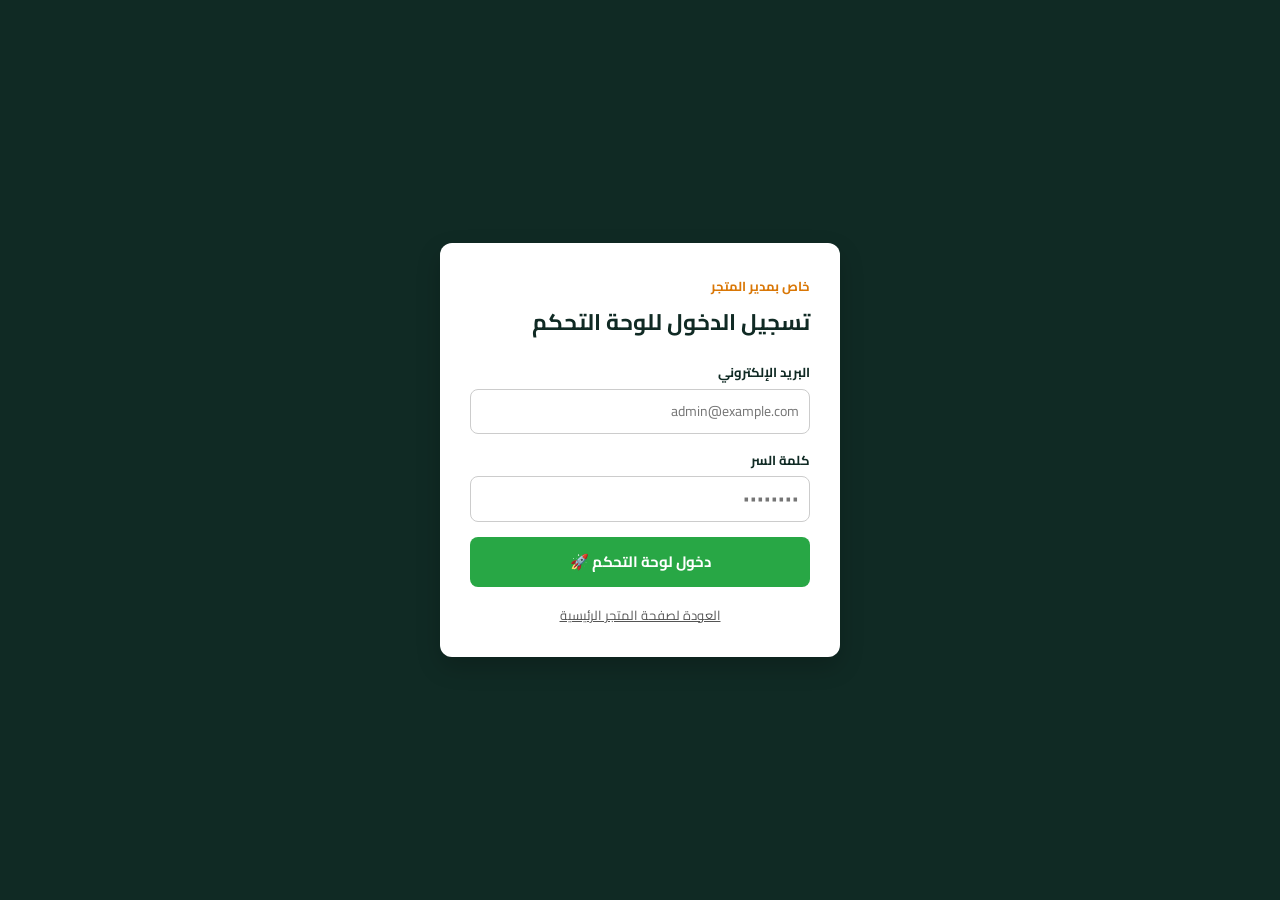
==== admin.html @ f2973c50 "Add files via upload" ====
<!DOCTYPE html>
<html lang="ar" dir="rtl">

<head>
  <meta charset="UTF-8">
  <meta name="viewport" content="width=device-width, initial-scale=1.0">
  <title>لوحة التحكم - Mohamed Sport Store</title>
  <link rel="stylesheet" href="css/style.css">
  <style>
    body {
      background: #f4f6f8;
      padding: 20px;
      font-family: 'Cairo', Tahoma, sans-serif;
    }

    .admin-container {
      max-width: 1100px;
      margin: auto;
    }

    .header-bar {
      display: flex;
      justify-content: space-between;
      align-items: center;
      background: #102a24;
      color: white;
      padding: 15px 25px;
      border-radius: 12px;
      margin-bottom: 25px;
    }

    .header-bar h2 {
      margin: 0;
      font-size: 20px;
    }

    .logout-btn {
      background: #b8423a;
      color: white;
      border: none;
      padding: 8px 16px;
      border-radius: 8px;
      cursor: pointer;
      font-weight: bold;
    }

    /* التبويبات */
    .admin-tabs {
      display: flex;
      gap: 10px;
      margin-bottom: 20px;
      border-bottom: 2px solid #ddd;
      padding-bottom: 10px;
    }

    .tab-btn {
      background: #e2e8f0;
      border: none;
      padding: 10px 20px;
      border-radius: 8px;
      cursor: pointer;
      font-weight: bold;
      font-size: 14px;
      transition: 0.3s;
    }

    .tab-btn.active {
      background: #d97706;
      color: white;
    }

    .grid-layout {
      display: grid;
      grid-template-columns: 1fr 1.5fr;
      gap: 20px;
    }

    .card {
      background: white;
      padding: 20px;
      border-radius: 12px;
      box-shadow: 0 4px 12px rgba(0, 0, 0, 0.05);
      margin-bottom: 20px;
    }

    .card h3 {
      margin-top: 0;
      color: #102a24;
      font-size: 18px;
      border-bottom: 2px solid #eee;
      padding-bottom: 10px;
    }

    .form-group {
      margin-bottom: 15px;
    }

    .form-group label {
      display: block;
      margin-bottom: 5px;
      font-weight: bold;
      font-size: 13px;
    }

    .form-group input,
    .form-group select,
    .form-group textarea {
      width: 100%;
      padding: 10px;
      border: 1px solid #ccc;
      border-radius: 8px;
      font-size: 14px;
      box-sizing: border-box;
    }

    .btn-submit {
      width: 100%;
      padding: 12px;
      background: #28a745;
      color: white;
      border: none;
      border-radius: 8px;
      font-weight: bold;
      cursor: pointer;
      font-size: 15px;
    }

    .btn-submit:hover {
      background: #218838;
    }

    .product-list-item {
      display: flex;
      align-items: center;
      justify-content: space-between;
      padding: 12px;
      border: 1px solid #eee;
      border-radius: 8px;
      margin-bottom: 10px;
    }

    .product-list-item img {
      width: 50px;
      height: 50px;
      object-fit: cover;
      border-radius: 6px;
    }

    .product-info-text {
      flex: 1;
      margin-right: 15px;
    }

    .product-info-text b {
      display: block;
      font-size: 14px;
    }

    .product-info-text small {
      color: #28a745;
      font-weight: bold;
    }

    .action-btns {
      display: flex;
      gap: 5px;
    }

    .btn-edit {
      background: #ffc107;
      color: #333;
      border: none;
      padding: 6px 12px;
      border-radius: 6px;
      cursor: pointer;
      font-size: 12px;
      font-weight: bold;
    }

    .btn-delete {
      background: #dc3545;
      color: white;
      border: none;
      padding: 6px 12px;
      border-radius: 6px;
      cursor: pointer;
      font-size: 12px;
      font-weight: bold;
    }

    .table-container {
      width: 100%;
      overflow-x: auto;
    }

    table {
      width: 100%;
      border-collapse: collapse;
      text-align: right;
      margin-top: 10px;
    }

    table th,
    table td {
      padding: 12px;
      border-bottom: 1px solid #eee;
      font-size: 14px;
    }

    table th {
      background: #f8fafc;
      font-weight: bold;
      color: #102a24;
    }

    .hidden-tab {
      display: none !important;
    }

    #status {
      margin-top: 10px;
      font-weight: bold;
      text-align: center;
    }

    /* شاشة تسجيل الدخول */
    #authModalScreen {
      position: fixed;
      top: 0; left: 0; width: 100%; height: 100%;
      background: #102a24;
      display: flex;
      justify-content: center;
      align-items: center;
      z-index: 9999;
    }
    .auth-box {
      background: white;
      padding: 30px;
      border-radius: 12px;
      width: 100%;
      max-width: 400px;
      box-shadow: 0 10px 25px rgba(0,0,0,0.2);
      text-align: right;
    }
  </style>
</head>

<body>

  <!-- شاشة تسجيل الدخول -->
  <div id="authModalScreen">
    <div class="auth-box">
      <span style="color: #d97706; font-weight: bold; font-size: 13px;">خاص بمدير المتجر</span>
      <h2 style="margin-top: 5px; color: #102a24;">تسجيل الدخول للوحة التحكم</h2>
      <form id="directLoginForm" style="margin-top: 20px;">
        <div class="form-group">
          <label>البريد الإلكتروني</label>
          <input type="email" id="adminEmail" required placeholder="admin@example.com">
        </div>
        <div class="form-group">
          <label>كلمة السر</label>
          <input type="password" id="adminPassword" required placeholder="••••••••">
        </div>
        <p id="loginErrorMsg" style="color: red; font-size: 12px; margin-bottom: 10px; text-align: center;"></p>
        <button type="submit" class="btn-submit" id="loginSubmitBtn">دخول لوحة التحكم 🚀</button>
      </form>
      <div style="text-align: center; margin-top: 15px;">
        <a href="index.html" style="color: #555; font-size: 13px; text-decoration: underline;">العودة لصفحة المتجر الرئيسية</a>
      </div>
    </div>
  </div>

  <!-- لوحة التحكم الفعلية (مخفية لحين الدخول) -->
  <div class="admin-container" id="adminContent" style="display: none;">
    <div class="header-bar">
      <h2>🏆 لوحة إدارة المتجر - محمد سبورت</h2>
      <button class="logout-btn" id="logoutBtn" type="button">تسجيل الخروج 🚪</button>
    </div>

    <!-- أزرار التنقل بين الأقسام -->
    <div class="admin-tabs">
      <button class="tab-btn active" id="btn-products" type="button">إدارة المنتجات</button>
      <button class="tab-btn" id="btn-inventory" type="button">إدارة المخازن 📦</button>
      <button class="tab-btn" id="btn-reports" type="button">تقارير المبيعات اليومية 📊</button>
    </div>

    <!-- 1️⃣ قسم إدارة المنتجات -->
    <div id="section-products" class="admin-section">
      <div class="grid-layout">
        <div class="card">
          <h3 id="formTitle">إضافة منتج جديد</h3>
          <form id="productAdminForm">
            <input type="hidden" id="editProductId">
            <div class="form-group">
              <label>اسم المنتج *</label>
              <input type="text" id="pTitle" required placeholder="مثال: كأس البطولة الذهبي">
            </div>
            <div class="form-group">
              <label>القسم *</label>
              <select id="pCategory">
                <option value="كؤوس">كؤوس</option>
                <option value="ميداليات">ميداليات</option>
                <option value="دروع">دروع</option>
                <option value="إكسسوارات">إكسسوارات</option>
              </select>
            </div>
            <div class="form-group">
              <label>السعر (جنيه) *</label>
              <input type="number" id="pPrice" required placeholder="500">
            </div>
            <div class="form-group">
              <label>الكمية في المخزن *</label>
              <input type="number" id="pStock" value="10" min="0" required placeholder="10">
            </div>
            <div class="form-group">
              <label>الوصف</label>
              <textarea id="pDesc" rows="3" placeholder="وصف وتفاصيل المنتج..."></textarea>
            </div>
            <div class="form-group">
              <label>صورة المنتج</label>
              <input type="file" id="pImage" accept="image/*">
              <small style="color: #666;">(اتركه فارغاً عند التعديل إذا لم ترد تغيير الصورة)</small>
            </div>
            <button type="submit" class="btn-submit" id="saveBtn">نشر المنتج</button>
            <button type="button" class="btn-submit" id="cancelEditBtn"
              style="background:#6c757d; margin-top:8px; display:none;">إلغاء التعديل</button>
          </form>
          <p id="status"></p>
        </div>

        <div class="card">
          <h3>المنتجات المتاحة في المتجر (<span id="pCount">0</span>)</h3>
          <div id="adminProductList">
            <p>جاري تحميل المنتجات...</p>
          </div>
        </div>
      </div>
    </div>

    <!-- 2️⃣ قسم إدارة المخازن -->
    <div id="section-inventory" class="admin-section hidden-tab">
      <div class="card">
        <h3>متابعة المخزون والكميات المتاحة</h3>
        <div class="table-container">
          <table>
            <thead>
              <tr>
                <th>اسم المنتج</th>
                <th>القسم</th>
                <th>السعر</th>
                <th>الكمية الحالية</th>
                <th>إجراء سريع</th>
              </tr>
            </thead>
            <tbody id="inventoryTableBody">
              <tr>
                <td colspan="5" style="text-align: center;">جاري تحميل المخزون...</td>
              </tr>
            </tbody>
          </table>
        </div>
      </div>
    </div>

    <!-- 3️⃣ قسم تقارير المبيعات اليومية -->
    <div id="section-reports" class="admin-section hidden-tab">
      <div class="grid-layout" style="grid-template-columns: 1fr 1fr; margin-bottom: 20px;">
        <div class="card" style="border-right: 5px solid #28a745;">
          <p style="color: #666; margin:0;">مبيعات اليوم الإجمالية</p>
          <h2 id="todayTotalSales" style="color: #28a745; margin: 5px 0 0 0;">0 ج.م</h2>
        </div>
        <div class="card" style="border-right: 5px solid #3b82f6;">
          <p style="color: #666; margin:0;">عدد طلبات اليوم</p>
          <h2 id="todayOrdersCount" style="color: #3b82f6; margin: 5px 0 0 0;">0 طلبات</h2>
        </div>
      </div>

      <div class="card">
        <h3>سجل طلبات وفواتير العملاء</h3>
        <div class="table-container">
          <table>
            <thead>
              <tr>
                <th>رقم/اسم العميل</th>
                <th>تفاصيل الطلب</th>
                <th>الإجمالي</th>
                <th>التاريخ والوقت</th>
                <th>الفاتورة</th>
              </tr>
            </thead>
            <tbody id="ordersTableBody">
              <tr>
                <td colspan="5" style="text-align: center;">جاري جلب الطلبات...</td>
              </tr>
            </tbody>
          </table>
        </div>
      </div>
    </div>

  </div>

  <script type="module">
    import { initializeApp } from "https://www.gstatic.com/firebasejs/10.8.0/firebase-app.js";
    import { getAuth, onAuthStateChanged, signInWithEmailAndPassword, signOut } from "https://www.gstatic.com/firebasejs/10.8.0/firebase-auth.js";
    import { getFirestore, collection, addDoc, doc, updateDoc, deleteDoc, onSnapshot } from "https://www.gstatic.com/firebasejs/10.8.0/firebase-firestore.js";

    const firebaseConfig = {
      apiKey: "AIzaSyDgxDfzysrUhM_uXpM6u98bRAuEUGhNmn0",
      authDomain: "mohamed-sport-store1.firebaseapp.com",
      projectId: "mohamed-sport-store1",
      storageBucket: "mohamed-sport-store1.firebasestorage.app",
      messagingSenderId: "488043726196",
      appId: "1:488043726196:web:3ff24ef18c1ae78c4d5821"
    };

    const app = initializeApp(firebaseConfig);
    const auth = getAuth(app);
    const db = getFirestore(app);
    const IMGBB_KEY = "77f9f7472599c4979f127ea2ef4a1c02";

    // دالة إظهار لوحة التحكم بعد نجاح الدخول
    function grantAccess() {
      document.getElementById('authModalScreen').style.display = 'none';
      document.getElementById('adminContent').style.display = 'block';
      loadProducts();
    }

    // التحقق التلقائي للجلسة المحفوظة مسبقاً
    onAuthStateChanged(auth, (user) => {
      if (user) {
        grantAccess();
      }
    });

    // معالجة تسجيل الدخول بشكل مباشر وفوري عند الضغط على زر الدخول
    document.getElementById('directLoginForm').addEventListener('submit', async (e) => {
      e.preventDefault();
      const email = document.getElementById('adminEmail').value.trim();
      const pass = document.getElementById('adminPassword').value;
      const errorMsg = document.getElementById('loginErrorMsg');
      const submitBtn = document.getElementById('loginSubmitBtn');

      errorMsg.textContent = "جاري التحقق والدخول...";
      errorMsg.style.color = "blue";
      submitBtn.disabled = true;

      try {
        await signInWithEmailAndPassword(auth, email, pass);
        // فتح لوحة التحكم فوراً بدون انتظار
        grantAccess();
      } catch (err) {
        console.error(err);
        errorMsg.textContent = "❌ البريد الإلكتروني أو كلمة السر غير صحيحة!";
        errorMsg.style.color = "red";
        submitBtn.disabled = false;
      }
    });

    document.getElementById('logoutBtn').addEventListener('click', async () => {
      try {
        await signOut(auth);
        location.reload();
      } catch (error) {
        console.error("خطأ أثناء تسجيل الخروج:", error);
      }
    });

    // 🔀 تفعيل التبويبات بسلاسة
    const btnProducts = document.getElementById('btn-products');
    const btnInventory = document.getElementById('btn-inventory');
    const btnReports = document.getElementById('btn-reports');

    const secProducts = document.getElementById('section-products');
    const secInventory = document.getElementById('section-inventory');
    const secReports = document.getElementById('section-reports');

    btnProducts.addEventListener('click', () => {
      btnProducts.classList.add('active');
      btnInventory.classList.remove('active');
      btnReports.classList.remove('active');

      secProducts.classList.remove('hidden-tab');
      secInventory.classList.add('hidden-tab');
      secReports.classList.add('hidden-tab');
    });

    btnInventory.addEventListener('click', () => {
      btnInventory.classList.add('active');
      btnProducts.classList.remove('active');
      btnReports.classList.remove('active');

      secInventory.classList.remove('hidden-tab');
      secProducts.classList.add('hidden-tab');
      secReports.classList.add('hidden-tab');
      loadInventory();
    });

    btnReports.addEventListener('click', () => {
      btnReports.classList.add('active');
      btnProducts.classList.remove('active');
      btnInventory.classList.remove('active');

      secReports.classList.remove('hidden-tab');
      secProducts.classList.add('hidden-tab');
      secInventory.classList.add('hidden-tab');
      loadReports();
    });

    // 1️⃣ جلب المنتجات وإدارتها
    function loadProducts() {
      const pList = document.getElementById('adminProductList');
      onSnapshot(collection(db, "products"), (snapshot) => {
        document.getElementById('pCount').innerText = snapshot.size;
        if (snapshot.empty) {
          pList.innerHTML = "<p>لا توجد منتجات مضافة حتى الآن.</p>";
          return;
        }
        pList.innerHTML = "";
        snapshot.forEach((docSnap) => {
          const item = docSnap.data();
          const id = docSnap.id;
          pList.innerHTML += `
            <div class="product-list-item">
              <img src="${item.image || 'assets/logo.svg'}">
              <div class="product-info-text">
                <b>${item.name || item.title}</b>
                <small>${item.price} جنيه — المخزون: ${item.stock ?? 10}</small>
              </div>
              <div class="action-btns">
                <button class="btn-edit" type="button" onclick="startEdit('${id}', '${item.name || item.title}', '${item.price}', '${item.category}', \`${item.description || ''}\`, '${item.stock ?? 10}')">تعديل ✏️</button>
                <button class="btn-delete" type="button" onclick="deleteProduct('${id}')">حذف 🗑️</button>
              </div>
            </div>
          `;
        });
      });
    }

    // إضافة وتعديل منتج
    const form = document.getElementById('productAdminForm');
    form.addEventListener('submit', async (e) => {
      e.preventDefault();
      const status = document.getElementById('status');
      const editId = document.getElementById('editProductId').value;
      const name = document.getElementById('pTitle').value;
      const price = Number(document.getElementById('pPrice').value);
      const stock = Number(document.getElementById('pStock').value);
      const category = document.getElementById('pCategory').value;
      const description = document.getElementById('pDesc').value;
      const imageFile = document.getElementById('pImage').files[0];

      status.innerText = "جاري تنفيذ الطلب...";
      status.style.color = "blue";

      try {
        let imageUrl = "";
        if (imageFile) {
          const formData = new FormData();
          formData.append("image", imageFile);
          const res = await fetch(`https://api.imgbb.com/1/upload?key=${IMGBB_KEY}`, { method: "POST", body: formData });
          const resData = await res.json();
          if (resData.success) imageUrl = resData.data.url;
        }

        if (editId) {
          const updateData = { name, price, stock, category, description };
          if (imageUrl) updateData.image = imageUrl;
          await updateDoc(doc(db, "products", editId), updateData);
          status.innerText = "✅ تم تعديل المنتج بنجاح!";
        } else {
          if (!imageUrl) imageUrl = "assets/logo.svg";
          await addDoc(collection(db, "products"), {
            name, price, stock, category, description, image: imageUrl, createdAt: new Date()
          });
          status.innerText = "✅ تمت إضافة المنتج بنجاح!";
        }

        status.style.color = "green";
        resetAdminForm();
      } catch (err) {
        console.error(err);
        status.innerText = "❌ حدث خطأ: " + err.message;
        status.style.color = "red";
      }
    });

    window.startEdit = (id, name, price, category, desc, stock) => {
      document.getElementById('formTitle').innerText = "تعديل المنتج";
      document.getElementById('editProductId').value = id;
      document.getElementById('pTitle').value = name;
      document.getElementById('pPrice').value = price;
      document.getElementById('pStock').value = stock;
      document.getElementById('pCategory').value = category;
      document.getElementById('pDesc').value = desc;
      document.getElementById('saveBtn').innerText = "حفظ التعديلات";
      document.getElementById('cancelEditBtn').style.display = "block";
      window.scrollTo({ top: 0, behavior: 'smooth' });
    };

    window.deleteProduct = async (id) => {
      if (confirm("هل أنت متأكد من حذف هذا المنتج؟")) {
        await deleteDoc(doc(db, "products", id));
        alert("تم حذف المنتج بنجاح!");
      }
    };

    document.getElementById('cancelEditBtn').addEventListener('click', resetAdminForm);

    function resetAdminForm() {
      form.reset();
      document.getElementById('editProductId').value = "";
      document.getElementById('formTitle').innerText = "إضافة منتج جديد";
      document.getElementById('saveBtn').innerText = "نشر المنتج";
      document.getElementById('cancelEditBtn').style.display = "none";
    }

    // 2️⃣ إدارة المخازن
    function loadInventory() {
      const invBody = document.getElementById('inventoryTableBody');
      onSnapshot(collection(db, "products"), (snapshot) => {
        if (snapshot.empty) {
          invBody.innerHTML = "<tr><td colspan='5' style='text-align: center;'>لا توجد منتجات.</td></tr>";
          return;
        }
        invBody.innerHTML = "";
        snapshot.forEach((docSnap) => {
          const item = docSnap.data();
          const id = docSnap.id;
          invBody.innerHTML += `
            <tr>
              <td><b>${item.name || item.title}</b></td>
              <td>${item.category || 'عام'}</td>
              <td>${item.price} ج.م</td>
              <td><input type="number" id="stock-input-${id}" value="${item.stock ?? 10}" style="width: 70px; padding: 5px; text-align: center; border: 1px solid #ccc; border-radius: 4px;"></td>
              <td><button type="button" onclick="updateStock('${id}')" style="background: #d97706; color: white; border: none; padding: 6px 12px; border-radius: 4px; cursor: pointer; font-weight: bold;">تحديث</button></td>
            </tr>
          `;
        });
      });
    }

    window.updateStock = async function (id) {
      const newStock = Number(document.getElementById(`stock-input-${id}`).value);
      try {
        await updateDoc(doc(db, "products", id), { stock: newStock });
        alert("✅ تم تحديث المخزون بنجاح!");
      } catch (err) {
        alert("❌ حدث خطأ: " + err.message);
      }
    };

    // 3️⃣ تقارير المبيعات اليومية
    function loadReports() {
      const ordersBody = document.getElementById('ordersTableBody');
      const todayTotalElem = document.getElementById('todayTotalSales');
      const todayCountElem = document.getElementById('todayOrdersCount');

      onSnapshot(collection(db, "orders"), (snapshot) => {
        if (snapshot.empty) {
          ordersBody.innerHTML = "<tr><td colspan='5' style='text-align: center;'>لا توجد طلبات مسجلة حتى الآن.</td></tr>";
          todayTotalElem.innerText = "0 ج.م";
          todayCountElem.innerText = "0 طلبات";
          return;
        }

        let totalSales = 0;
        let todayCount = 0;
        let rowsHtml = "";
        const todayStr = new Date().toDateString();

        snapshot.forEach((docSnap) => {
          const order = docSnap.data();
          const orderDate = order.createdAt?.toDate ? order.createdAt.toDate() : new Date();

          if (orderDate.toDateString() === todayStr) {
            totalSales += Number(order.total || 0);
            todayCount++;
          }

          rowsHtml += `
            <tr>
              <td><b>${order.customerName || order.customer?.name || 'عميل'}</b><br><small>${order.phone || order.customer?.phone || ''}</small></td>
              <td>${order.itemsSummary || 'كؤوس وميداليات رياضية'}</td>
              <td style="color: #28a745; font-weight: bold;">${order.total || 0} ج.م</td>
              <td>${orderDate.toLocaleDateString('ar-EG')} - ${orderDate.toLocaleTimeString('ar-EG')}</td>
              <td><button type="button" onclick='printInvoice(${JSON.stringify(order)})' style="background: #3b82f6; color: white; border: none; padding: 6px 12px; border-radius: 4px; cursor: pointer; font-weight: bold;">🖨️ طباعة</button></td>
            </tr>
          `;
        });

        ordersBody.innerHTML = rowsHtml;
        todayTotalElem.innerText = totalSales + " ج.م";
        todayCountElem.innerText = todayCount + " طلبات";
      });
    }

    window.printInvoice = function (order) {
      const pWin = window.open('', '_blank');
      pWin.document.write(`
        <html lang="ar" dir="rtl">
        <head>
          <meta charset="UTF-8">
          <title>فاتورة مبيعات - محمد سبورت</title>
          <style>
            body { font-family: 'Cairo', Tahoma, sans-serif; padding: 20px; color: #333; }
            .invoice-box { max-width: 700px; margin: auto; padding: 25px; border: 1px solid #eee; box-shadow: 0 0 10px rgba(0,0,0,0.1); border-radius: 8px; }
            .header { text-align: center; border-bottom: 2px solid #d97706; padding-bottom: 15px; margin-bottom: 20px; }
            .header h1 { margin: 0; color: #d97706; font-size: 22px; }
            table { width: 100%; border-collapse: collapse; margin: 20px 0; }
            table th, table td { padding: 10px; border-bottom: 1px solid #ddd; text-align: right; }
            table th { background: #f8fafc; }
            .total { font-size: 18px; font-weight: bold; text-align: left; margin-top: 15px; }
            .footer { text-align: center; margin-top: 30px; font-size: 13px; color: #666; border-top: 1px dashed #ddd; padding-top: 10px; }
          </style>
        </head>
        <body>
          <div class="invoice-box">
            <div class="header">
              <h1>🏆 متجر محمد سبورت</h1>
              <p>للكؤوس والميداليات والدروع الرياضية</p>
              <small>هاتف / واتساب: 01100181646</small>
            </div>
            <div>
              <p><strong>اسم العميل:</strong> ${order.customerName || order.customer?.name || 'عميل كريم'}</p>
              <p><strong>رقم الهاتف:</strong> ${order.phone || order.customer?.phone || 'غير متوفر'}</p>
              <p><strong>العنوان:</strong> ${order.address || order.customer?.address || 'استلام من المتجر'}</p>
              <p><strong>التاريخ:</strong> ${new Date().toLocaleString('ar-EG')}</p>
            </div>
            <table>
              <thead>
                <tr>
                  <th>المنتج / الصنف</th>
                  <th>الكمية</th>
                  <th>الإجمالي</th>
                </tr>
              </thead>
              <tbody>
                <tr>
                  <td>${order.itemsSummary || 'تشكيلة منتجات رياضية'}</td>
                  <td>1</td>
                  <td>${order.total || 0} ج.م</td>
                </tr>
              </tbody>
            </table>
            <div class="total">الإجمالي النهائي: ${order.total || 0} ج.م</div>
            <div class="footer">
              <p>شكراً لتعاملكم مع محمد سبورت! نتمنى لكم دوام البطولات 🥇</p>
            </div>
          </div>
          <script>window.onload = function() { window.print(); }</script>
        </body>
        </html>
      `);
      pWin.document.close();
    };
  </script>
</body>

</html>
---- css/style.css ----
@import url('https://fonts.googleapis.com/css2?family=Cairo:wght@400;500;600;700;800;900&display=swap');
:root{--ink:#102a24;--ink-2:#1b3a32;--green:#1f5647;--green-2:#2d725e;--gold:#e6b95b;--gold-2:#f6d989;--paper:#fbfaf7;--white:#fff;--muted:#78817b;--line:#e6e9e3;--soft:#f3f5ef;--danger:#b8423a;--shadow:0 16px 44px rgba(22,45,36,.08);--radius:22px;--font:'Cairo',Tahoma,Arial,sans-serif}*{box-sizing:border-box}html{scroll-behavior:smooth;scroll-padding-top:94px}body{margin:0;background:var(--paper);color:var(--ink);font-family:var(--font);font-size:15px;line-height:1.7}body.drawer-open,body.modal-open{overflow:hidden}button,input,textarea,select{font:inherit}button,a{-webkit-tap-highlight-color:transparent}button{cursor:pointer}a{color:inherit;text-decoration:none}img{max-width:100%}[hidden]{display:none!important}.container{width:min(1180px,calc(100% - 44px));margin-inline:auto}.announcement-bar{background:#0a201b;color:#f6e4b5;text-align:center;padding:7px 16px;font-size:12px;letter-spacing:.1px}.site-header{position:sticky;top:0;z-index:30;background:rgba(251,250,247,.94);backdrop-filter:blur(16px);border-bottom:1px solid rgba(20,47,37,.07)}.header-inner{display:flex;align-items:center;gap:30px;min-height:83px}.brand{display:inline-flex;align-items:center;gap:11px;flex-shrink:0}.brand-logo{width:48px;height:48px;display:block}.brand span{display:flex;flex-direction:column;line-height:1.3}.brand strong{font-weight:900;font-size:20px;letter-spacing:-.6px}.brand small{color:var(--muted);font-size:10px;margin-top:4px}.main-nav{display:flex;align-items:center;gap:24px;flex:1;justify-content:center}.main-nav a{font-size:12px;font-weight:700;color:#53615a;transition:color .2s;white-space:nowrap}.main-nav a:hover,.main-nav a:focus{color:var(--green-2)}.header-actions{display:flex;align-items:center;gap:10px}.search-box{width:225px;display:flex;align-items:center;gap:8px;padding:9px 12px;border:1px solid var(--line);border-radius:12px;background:#fff}.search-box span{font-size:23px;line-height:1;color:#849089;transform:rotate(-20deg)}.search-box input{width:100%;min-width:0;border:0;outline:0;background:transparent;font-size:11px;color:var(--ink)}.search-box input::placeholder{color:#a2aaa4}.cart-button{position:relative;display:flex;align-items:center;gap:7px;border:1px solid #dfe5dc;background:#fff;border-radius:12px;padding:10px 12px;font-size:12px;font-weight:800;color:var(--ink)}.cart-button>span:first-child{font-size:17px}.cart-button b{display:inline-grid;place-items:center;min-width:20px;height:20px;padding:0 4px;border-radius:30px;background:var(--gold);font-size:10px}.icon-button{display:none;background:transparent;border:0;font-size:24px;color:var(--ink)}
.hero{position:relative;overflow:hidden;background:linear-gradient(116deg,#102a24 0%,#153b30 53%,#214a3c 100%);color:#fff;isolation:isolate}.hero-pattern{position:absolute;inset:0;z-index:-1;opacity:.17;background-image:radial-gradient(circle at 1px 1px,rgba(255,255,255,.28) 1px,transparent 0);background-size:24px 24px;mask-image:linear-gradient(90deg,transparent 0%,#000 80%)}.hero:after{content:"";position:absolute;inset:auto -10% -80% 32%;height:100%;border:1px solid rgba(236,196,106,.16);border-radius:50%;transform:rotate(-22deg);z-index:-1}.hero-inner{display:grid;grid-template-columns:1fr .95fr;align-items:center;min-height:510px;padding-block:53px 62px;gap:40px}.hero-copy{max-width:550px;position:relative;z-index:2}.eyebrow{display:inline-flex;align-items:center;gap:9px;padding:6px 12px;border:1px solid rgba(242,210,135,.26);border-radius:40px;color:#f5d995;font-size:11px;font-weight:700}.eyebrow-dot{width:7px;height:7px;background:var(--gold);border-radius:50%;box-shadow:0 0 0 5px rgba(230,185,91,.12)}.hero h1{font-size:clamp(43px,5vw,66px);line-height:1.23;letter-spacing:-2.3px;margin:20px 0 14px;font-weight:900}.hero h1 span{color:var(--gold-2)}.hero-copy>p{max-width:480px;color:#d2ded6;font-size:14px;line-height:2.1;margin:0}.hero-actions{display:flex;align-items:center;gap:12px;margin-top:27px}.btn{display:inline-flex;align-items:center;justify-content:center;gap:12px;padding:12px 21px;border-radius:12px;border:1px solid transparent;font-weight:800;font-size:12px;line-height:1.5;transition:transform .2s,box-shadow .2s,background .2s}.btn:hover{transform:translateY(-2px)}.btn-primary{background:linear-gradient(135deg,#f3d17d,#d8a849);color:#172d23;box-shadow:0 9px 24px rgba(213,169,75,.17)}.btn-primary:hover{box-shadow:0 12px 29px rgba(213,169,75,.28)}.btn-ghost{border-color:rgba(255,255,255,.28);color:#fff;background:rgba(255,255,255,.04)}.btn-outline{border-color:#d7dfd6;background:#fff;color:var(--ink)}.btn-light{background:#fff;color:var(--ink);padding-inline:24px}.btn-danger{background:#fff1ef;color:var(--danger);border-color:#f3d2cf}.btn-small{padding:8px 13px;font-size:11px;border-radius:9px}.btn-block{width:100%}.hero-trust{display:flex;align-items:center;gap:12px;margin-top:32px}.trust-avatars{display:flex;direction:ltr;padding-left:5px}.trust-avatars span{width:37px;height:37px;border-radius:50%;display:grid;place-items:center;background:#27483a;border:2px solid #173a2d;margin-left:-7px;font-size:18px}.hero-trust>div:last-child{display:flex;flex-direction:column;line-height:1.5}.hero-trust strong{font-size:11px}.hero-trust small{color:#b7c7bd;font-size:10px;margin-top:4px}.hero-art{min-height:390px;position:relative;display:grid;place-items:center;isolation:isolate}.hero-glow{position:absolute;width:min(78%,360px);aspect-ratio:1;border-radius:50%;background:radial-gradient(circle,rgba(236,189,82,.26) 0%,rgba(236,189,82,.08) 40%,transparent 72%);z-index:-1}.hero-orbit{position:absolute;border:1px solid rgba(230,185,91,.32);border-radius:50%;transform:rotate(-25deg)}.orbit-one{width:340px;height:430px}.orbit-two{width:420px;height:280px;transform:rotate(33deg);border-color:rgba(255,255,255,.13)}.hero-cup{position:absolute;filter:drop-shadow(0 22px 18px rgba(0,0,0,.24));display:grid;place-items:center;text-shadow:0 12px 15px rgba(0,0,0,.18)}.cup-front{font-size:clamp(140px,18vw,220px);z-index:2;transform:translate(-11px,-5px) rotate(-5deg);background:linear-gradient(#fff3bd,#e6b34c);-webkit-background-clip:text;background-clip:text;color:transparent}.cup-back{font-size:145px;z-index:1;transform:translate(110px,47px) rotate(10deg);opacity:.6;filter:grayscale(.35) drop-shadow(0 18px 18px rgba(0,0,0,.22))}.hero-medal{position:absolute;display:grid;place-items:center;border:1px solid rgba(255,255,255,.23);border-radius:50%;background:rgba(255,255,255,.1);backdrop-filter:blur(8px);box-shadow:0 15px 30px rgba(0,0,0,.1)}.medal-one{width:68px;height:68px;font-size:33px;left:8%;top:18%}.medal-two{width:52px;height:52px;font-size:25px;right:12%;bottom:21%}.floating-tag{position:absolute;right:0;bottom:49px;display:flex;align-items:center;gap:10px;padding:10px 16px;border:1px solid rgba(245,218,155,.25);background:rgba(14,38,30,.75);border-radius:15px;backdrop-filter:blur(10px);box-shadow:0 13px 30px rgba(0,0,0,.14)}.floating-tag>span{font-size:22px;color:var(--gold)}.floating-tag div{display:flex;flex-direction:column;line-height:1.45}.floating-tag b{font-size:11px}.floating-tag small{font-size:9px;color:#c2d1c8;margin-top:3px}.hero-art-caption{position:absolute;bottom:0;letter-spacing:3px;font-size:9px;color:rgba(255,255,255,.47);direction:ltr}.hero-art-caption span{color:var(--gold);padding-inline:6px}.hero-bottom-line{height:4px;background:linear-gradient(90deg,transparent,var(--gold),#fff0ba,var(--gold),transparent);opacity:.7}
.benefit-strip{background:#fff;border-bottom:1px solid #edf0eb}.benefit-grid{display:grid;grid-template-columns:repeat(4,1fr);padding-block:21px;gap:18px}.benefit{display:flex;align-items:center;gap:12px;padding-inline:14px;border-left:1px solid #edf0eb}.benefit:last-child{border-left:0}.benefit-icon{display:grid;place-items:center;flex-shrink:0;width:43px;height:43px;border-radius:13px;background:#f6f2e6;font-size:21px}.benefit div{display:flex;flex-direction:column;min-width:0}.benefit b{font-size:11px;font-weight:800}.benefit small{font-size:9px;color:var(--muted);margin-top:4px}.section{padding-block:85px}.section-heading{display:flex;justify-content:space-between;align-items:end;gap:24px;margin-bottom:30px}.section-kicker{display:block;text-transform:none;color:#a77a29;font-weight:800;font-size:10px;letter-spacing:.2px;margin-bottom:6px}.section-heading h2,.newsletter-inner h2{margin:0;font-size:clamp(26px,3vw,36px);letter-spacing:-1px;line-height:1.45;font-weight:900}.section-heading h2 span,.newsletter-inner h2 span{color:var(--green-2)}.section-heading>p{max-width:380px;margin:0;color:var(--muted);font-size:12px;line-height:2}.category-grid{display:grid;grid-template-columns:repeat(4,1fr);gap:16px}.category-card{position:relative;overflow:hidden;display:flex;flex-direction:column;justify-content:space-between;align-items:flex-start;text-align:right;min-height:186px;padding:18px;border:1px solid transparent;border-radius:19px;transition:transform .25s,box-shadow .25s}.category-card:hover{transform:translateY(-5px);box-shadow:var(--shadow)}.category-gold{background:linear-gradient(140deg,#f4e3b6,#f9f4e7);border-color:#eee0bc}.category-silver{background:linear-gradient(140deg,#e9edeb,#f8f9f7);border-color:#e4e9e4}.category-dark{background:linear-gradient(140deg,#203a31,#102a24);color:#fff}.category-green{background:linear-gradient(140deg,#d9e7d8,#edf3e9);border-color:#d5e2d3}.category-art{position:absolute;left:13px;top:1px;font-size:78px;opacity:.85;transform:rotate(-10deg);filter:drop-shadow(0 12px 10px rgba(0,0,0,.12));transition:transform .3s}.category-card:hover .category-art{transform:rotate(0) scale(1.08)}.category-text{position:relative;z-index:1;margin-top:auto;display:flex;flex-direction:column}.category-text b{font-size:15px;font-weight:900}.category-text small{font-size:10px;opacity:.67;margin-top:4px}.category-arrow{position:absolute;left:17px;bottom:17px;font-size:18px;opacity:.65}.products-section{background:#f2f4ef}.products-heading{margin-bottom:23px}.text-link{font-size:11px;font-weight:800;color:var(--green-2);white-space:nowrap}.text-link span{margin-right:7px}.product-toolbar{display:flex;align-items:center;justify-content:space-between;gap:18px;margin-bottom:23px}.filter-pills{display:flex;flex-wrap:wrap;gap:8px}.filter-pill{border:1px solid #dde4db;background:#fff;color:#68756d;border-radius:50px;padding:7px 15px;font-size:10px;font-weight:800;transition:all .2s}.filter-pill.active,.filter-pill:hover{background:var(--ink);border-color:var(--ink);color:#fff}.sort-control{display:flex;align-items:center;gap:8px;color:var(--muted);font-size:10px;white-space:nowrap}.sort-control select{border:1px solid #dfe5dc;border-radius:9px;background:#fff;padding:8px 11px;color:var(--ink);font-size:10px;outline:0}.product-grid{display:grid;grid-template-columns:repeat(3,minmax(0,1fr));gap:19px}.product-card{position:relative;overflow:hidden;background:#fff;border:1px solid #e8ece5;border-radius:18px;box-shadow:0 4px 18px rgba(25,47,37,.025);animation:rise-in .35s both;animation-delay:calc(var(--card-index)*35ms);transition:transform .23s,box-shadow .23s}.product-card:hover{transform:translateY(-4px);box-shadow:0 15px 30px rgba(23,53,41,.08)}@keyframes rise-in{from{opacity:0;transform:translateY(10px)}to{opacity:1;transform:translateY(0)}}.product-visual{position:relative;isolation:isolate;overflow:hidden;display:grid;place-items:center;height:225px;background:linear-gradient(145deg,#e9e8dc 0%,#f8f5e9 48%,#e1e6d9 100%)}.product-visual:before{content:"";position:absolute;z-index:-1;width:190px;height:190px;border:1px solid rgba(181,143,66,.22);border-radius:50%;box-shadow:0 0 0 17px rgba(181,143,66,.045),0 0 0 36px rgba(181,143,66,.035)}.product-visual:after{content:"";position:absolute;z-index:-1;inset:auto 0 0;height:60px;background:linear-gradient(0deg,rgba(32,56,43,.1),transparent)}.product-visual img{width:100%;height:100%;object-fit:cover}.product-visual.image-failed .product-emoji{display:grid}.product-emoji{font-size:108px;filter:drop-shadow(0 16px 9px rgba(41,48,27,.17));transform:rotate(-7deg);transition:transform .3s}.product-card:hover .product-emoji{transform:rotate(0) scale(1.06)}.visual-glow{position:absolute;width:130px;height:130px;border-radius:50%;background:rgba(236,195,100,.25);filter:blur(17px);z-index:-1}.visual-badge{position:absolute;right:13px;top:13px;padding:5px 10px;background:rgba(255,255,255,.85);border:1px solid rgba(255,255,255,.75);border-radius:50px;font-size:9px;font-weight:800;color:#806023;backdrop-filter:blur(6px)}.visual-mark{position:absolute;bottom:8px;left:13px;font-size:7px;letter-spacing:2px;color:rgba(30,59,44,.4);direction:ltr}.product-info{padding:15px 16px 17px}.product-meta{display:flex;justify-content:space-between;align-items:center;color:#78867e;font-size:9px}.product-rating{color:#b18a42}.product-info h3{font-size:15px;margin:8px 0 5px;font-weight:900;line-height:1.55}.product-description{min-height:42px;font-size:10px;line-height:1.9;color:var(--muted);margin:0 0 16px}.product-price-row{display:flex;align-items:center;justify-content:space-between;border-top:1px solid #eef0eb;padding-top:12px}.product-price-row>div{display:flex;align-items:baseline;gap:8px;flex-wrap:wrap}.product-price-row strong{font-size:16px;font-weight:900;color:var(--green)}.product-price-row del{font-size:10px;color:#a5ada6}.add-cart{width:38px;height:38px;display:grid;place-items:center;background:var(--ink);color:#fff;border:0;border-radius:12px;font-size:22px;transition:background .2s,transform .2s}.add-cart:hover{background:var(--green-2);transform:rotate(90deg)}.loading-state,.empty-state{grid-column:1/-1;text-align:center;padding:55px 15px;color:var(--muted)}.empty-state>span{font-size:38px}.empty-state h3{color:var(--ink);margin-bottom:0}.empty-state p{font-size:12px;margin-bottom:20px}.custom-banner{background:#dfe8d9;padding-block:34px}.custom-banner-inner{display:flex;align-items:center;gap:22px}.custom-icon{display:grid;place-items:center;flex-shrink:0;width:66px;height:66px;background:#fff;border-radius:19px;color:#a9802e;font-size:32px;box-shadow:0 7px 18px rgba(25,51,39,.06)}.custom-banner-inner>div:nth-child(2){flex:1}.custom-banner h2{margin:0;font-size:24px;font-weight:900;letter-spacing:-.5px}.custom-banner p{margin:5px 0 0;font-size:11px;color:#67766b}.why-section{background:#fff}.why-grid{display:grid;grid-template-columns:repeat(3,1fr);gap:18px}.why-card{position:relative;overflow:hidden;border:1px solid var(--line);border-radius:18px;padding:23px;background:#fff}.why-card>span{position:absolute;left:20px;top:12px;font-size:45px;font-weight:900;color:#f1f2ec;direction:ltr}.why-icon{position:relative;width:48px;height:48px;border-radius:14px;background:#f5f0df;display:grid;place-items:center;font-size:22px}.why-card h3{margin:14px 0 6px;font-size:16px}.why-card p{color:var(--muted);font-size:11px;line-height:2;margin:0}.newsletter-section{padding-block:47px;background:#f2f4ef}.newsletter-inner{display:flex;align-items:center;justify-content:space-between;gap:20px}.newsletter-inner h2{font-size:26px}.newsletter-inner p{color:var(--muted);font-size:11px;margin:6px 0 0}.site-footer{background:#0e251e;color:#fff;padding-top:52px}.footer-main{display:grid;grid-template-columns:1.5fr .8fr .9fr 1.2fr;gap:35px;padding-bottom:39px}.brand-footer strong{color:#fff}.brand-footer small{color:#aebeb4}.footer-brand-col>p{font-size:11px;line-height:2.1;color:#aebeb4;max-width:260px;margin:17px 0}.social-links{display:flex;gap:10px}.social-links a{font-size:10px;color:#f3d28a;border:1px solid rgba(243,210,138,.23);padding:6px 10px;border-radius:8px}.footer-col{display:flex;flex-direction:column;align-items:flex-start;gap:10px}.footer-col h3{margin:7px 0 8px;font-size:12px}.footer-col>a,.footer-col>span{font-size:10px;color:#b9c7be;transition:color .2s}.footer-col>a:hover{color:var(--gold-2)}.payment-logos{display:flex;flex-wrap:wrap;gap:7px}.payment-logos span{border:1px solid rgba(255,255,255,.12);padding:5px 8px;border-radius:7px;font-size:9px;color:#e3eae5}.payment-note{font-size:9px;color:#aab8af;line-height:1.9}.contact-lines{display:flex;flex-direction:column;gap:6px;font-size:10px;color:#aab8af;margin:0}.contact-lines b{font-weight:600;color:#fff}.footer-bottom{border-top:1px solid rgba(255,255,255,.1);padding-block:15px;display:flex;justify-content:space-between;gap:15px;color:#8da198;font-size:9px}.floating-whatsapp{position:fixed;z-index:20;left:23px;bottom:22px;width:48px;height:48px;border-radius:50%;display:grid;place-items:center;background:#2d9e66;color:white;box-shadow:0 8px 23px rgba(14,58,36,.22);font-size:25px;transition:transform .2s}.floating-whatsapp:hover{transform:translateY(-3px) scale(1.04)}
.overlay{position:fixed;inset:0;background:rgba(7,21,16,.45);backdrop-filter:blur(3px);z-index:49}.cart-drawer{position:fixed;z-index:50;top:0;bottom:0;right:0;width:min(440px,100%);background:#fbfaf7;display:flex;flex-direction:column;transform:translateX(105%);transition:transform .3s ease;box-shadow:-20px 0 50px rgba(0,0,0,.1)}.cart-drawer.open{transform:translateX(0)}.drawer-head{display:flex;align-items:center;justify-content:space-between;padding:24px 23px;border-bottom:1px solid var(--line)}.drawer-head h2,.modal-head h2{margin:0;font-size:23px;font-weight:900}.drawer-head h2 span{font-size:12px;color:var(--muted);font-weight:600}.close-button{border:1px solid var(--line);background:#fff;border-radius:10px;width:37px;height:37px;font-size:25px;line-height:1;color:var(--ink)}.cart-items{padding:10px 22px;overflow:auto;flex:1}.cart-item{display:flex;gap:13px;padding:15px 0;border-bottom:1px solid var(--line)}.cart-item-art{width:77px;height:83px;border-radius:13px;flex-shrink:0;background:#e8eadf;display:grid;place-items:center;overflow:hidden}.cart-item-art span{font-size:39px}.cart-item-art img{width:100%;height:100%;object-fit:cover}.cart-item-content{flex:1;min-width:0;display:flex;flex-direction:column;align-items:flex-start}.cart-item-content>b{font-size:12px}.cart-item-content>strong{color:var(--green);font-size:13px;margin-top:3px}.quantity-control{display:flex;align-items:center;gap:10px;margin-top:8px}.quantity-control button:not(.remove-item){width:25px;height:25px;border:1px solid #dfe4da;background:#fff;border-radius:7px;font-weight:900}.quantity-control span{font-size:11px;font-weight:800}.quantity-control .remove-item{border:0;background:transparent;color:#af5a50;font-size:10px;margin-right:4px}.cart-empty{padding:35px 20px;text-align:center}.cart-empty>span{font-size:42px}.cart-empty>b{display:block;font-size:16px}.cart-empty p{font-size:11px;color:var(--muted)}.cart-summary{padding:20px 23px;border-top:1px solid var(--line);background:#fff}.summary-line,.summary-total{display:flex;align-items:center;justify-content:space-between;gap:12px;font-size:12px;margin-bottom:10px}.summary-line span{color:var(--muted)}.summary-line small{font-size:9px;color:var(--muted)}.summary-total{border-top:1px dashed #dfe3dc;padding-top:13px;margin-top:13px;font-size:13px}.summary-total strong{font-size:20px;color:var(--green)}.summary-note,.secure-note{font-size:9px;color:#8b948d;line-height:1.8}.summary-note{text-align:center;margin:10px 0 13px}.modal-backdrop{position:fixed;z-index:60;inset:0;background:rgba(7,21,16,.6);backdrop-filter:blur(5px);display:grid;place-items:center;padding:22px;overflow:auto}.checkout-modal{width:min(650px,100%);max-height:min(92vh,900px);overflow:auto;background:#fbfaf7;border-radius:22px;padding:25px;box-shadow:0 30px 100px rgba(0,0,0,.25)}.modal-head{display:flex;align-items:center;justify-content:space-between;margin-bottom:19px}.form-grid,.admin-form-grid{display:grid;grid-template-columns:repeat(2,minmax(0,1fr));gap:14px}.form-grid label,.admin-form-grid>label:not(.admin-check){display:flex;flex-direction:column;gap:6px;font-size:11px;font-weight:800;color:#45574b}.form-grid input,.form-grid textarea,.form-grid select,.admin-form-grid input,.admin-form-grid textarea,.admin-form-grid select{width:100%;min-width:0;border:1px solid #dce3da;border-radius:10px;background:#fff;padding:11px 12px;color:var(--ink);font-size:11px;outline:0;transition:border .2s,box-shadow .2s}.form-grid input:focus,.form-grid textarea:focus,.form-grid select:focus,.admin-form-grid input:focus,.admin-form-grid textarea:focus,.admin-form-grid select:focus{border-color:#6a9b83;box-shadow:0 0 0 3px rgba(45,114,94,.1)}.form-grid textarea,.admin-form-grid textarea{resize:vertical}.full-field{grid-column:1/-1}.payment-explainer{margin-top:14px;padding:11px 13px;border-radius:10px;background:#edf3e8;color:#516c58;font-size:10px;line-height:1.9}.checkout-total{display:flex;align-items:center;justify-content:space-between;margin-top:17px;padding:13px 0;border-top:1px dashed #d7ddd4;border-bottom:1px dashed #d7ddd4;font-size:12px}.checkout-total strong{font-size:19px;color:var(--green)}.consent-check{display:flex;align-items:center;gap:9px;margin:14px 0;font-size:10px;color:#69766c}.consent-check input{accent-color:var(--green)}.secure-note{text-align:center;margin-bottom:0}.toast{position:fixed;z-index:100;bottom:25px;right:50%;transform:translate(50%,15px);background:#102a24;color:#fff;padding:12px 20px;border-radius:12px;box-shadow:var(--shadow);font-size:11px;opacity:0;visibility:hidden;transition:all .25s;max-width:min(92vw,500px);text-align:center}.toast.show{opacity:1;visibility:visible;transform:translate(50%,0)}
/* Admin dashboard */
.admin-page{background:#f3f5ef;min-height:100vh}.admin-header{background:#fff;border-bottom:1px solid var(--line)}.admin-header-inner{min-height:78px;display:flex;align-items:center;justify-content:space-between;gap:20px}.admin-header-actions{display:flex;align-items:center;gap:18px}.admin-mode{display:flex;align-items:center;gap:7px;font-size:10px;color:#738077}.admin-mode i{width:7px;height:7px;border-radius:50%;background:#d0a049}.admin-main{padding:35px 0 55px}.admin-welcome{display:flex;align-items:center;justify-content:space-between;gap:20px;margin-bottom:22px}.admin-welcome h1{font-size:30px;margin:0;letter-spacing:-1px}.admin-welcome h1 span{color:var(--green-2)}.admin-welcome p{font-size:11px;color:var(--muted);margin:7px 0 0}.admin-welcome-icon{font-size:58px;opacity:.8;filter:drop-shadow(0 8px 8px rgba(0,0,0,.07))}.admin-notice{padding:14px 17px;border:1px solid #ebdbad;background:#fff9e8;color:#715b28;border-radius:12px;font-size:11px;line-height:1.9;margin-bottom:22px}.admin-notice strong{font-weight:900}.admin-stats{display:grid;grid-template-columns:repeat(3,1fr);gap:14px;margin-bottom:22px}.stat-card{display:flex;align-items:center;gap:13px;padding:17px;border:1px solid var(--line);border-radius:15px;background:#fff}.stat-icon{display:grid;place-items:center;width:43px;height:43px;border-radius:12px;background:#eef3e9;font-size:22px}.stat-card div{display:flex;flex-direction:column}.stat-card small{font-size:10px;color:var(--muted)}.stat-card b{font-size:22px;font-weight:900;line-height:1.4;margin-top:2px}.admin-layout{display:grid;grid-template-columns:minmax(0,1.02fr) minmax(0,.98fr);gap:19px;align-items:start}.admin-panel{background:#fff;border:1px solid var(--line);border-radius:17px;padding:22px;margin-bottom:19px;min-width:0}.panel-heading{display:flex;align-items:center;justify-content:space-between;gap:14px;margin-bottom:20px}.panel-heading h2{font-size:20px;margin:0;font-weight:900}.panel-heading-icon{width:38px;height:38px;display:grid;place-items:center;border-radius:11px;background:#f5f0df;color:#a7802f;font-size:21px}.admin-form-grid small{font-size:9px;color:#8b958b;font-weight:500;line-height:1.8}.admin-full{grid-column:1/-1}.admin-check{display:flex;align-items:center;gap:8px;font-size:10px;color:#58695d}.admin-check input{width:16px;height:16px;accent-color:var(--green)}.form-actions{display:flex;align-items:center;gap:9px;flex-wrap:wrap;margin-top:18px}.editor-actions .btn{min-width:125px}.form-status{display:block;color:var(--green-2);font-size:10px;margin:10px 0 0}.admin-product-list{display:flex;flex-direction:column;gap:9px;max-height:790px;overflow:auto;padding-left:2px}.admin-product-row{display:flex;align-items:center;gap:10px;padding:10px;border:1px solid #ecf0e9;border-radius:12px;min-width:0}.admin-product-symbol{width:47px;height:50px;display:grid;place-items:center;flex-shrink:0;background:#f1f1e7;border-radius:9px;font-size:25px;overflow:hidden}.admin-product-symbol img{width:100%;height:100%;object-fit:cover}.admin-product-copy{display:flex;flex:1;min-width:0;flex-direction:column}.admin-product-copy b{font-size:11px;overflow-wrap:anywhere}.admin-product-copy small{font-size:9px;color:var(--muted);margin-top:3px}.admin-row-actions{display:flex;gap:5px;flex-shrink:0}.admin-empty{padding:35px 12px;text-align:center;color:var(--muted);font-size:11px}.admin-empty>span{display:block;font-size:31px}.admin-empty>b{color:var(--ink);font-size:13px}.admin-empty p{margin-bottom:0}.panel-subtitle{font-size:10px;color:var(--muted);margin:4px 0 0}.orders-panel{overflow:hidden}.admin-order-list{display:flex;flex-direction:column;gap:9px}.admin-order-row{display:grid;grid-template-columns:.8fr 1fr 1.4fr .8fr;align-items:center;gap:13px;padding:12px;border:1px solid #e9eee6;border-radius:11px}.order-id,.order-customer,.order-total{display:flex;flex-direction:column;min-width:0}.admin-order-row b{font-size:10px;overflow-wrap:anywhere}.admin-order-row small{font-size:9px;color:var(--muted);overflow-wrap:anywhere}.order-items{font-size:9px;color:#68766c;line-height:1.8;overflow-wrap:anywhere}.order-total b{color:var(--green);font-size:12px}.order-status{grid-column:1/-1;justify-self:start;font-size:9px;color:#836a29;background:#fcf5df;border-radius:50px;padding:3px 8px}.settings-panel .admin-form-grid{align-items:end}.settings-panel .admin-full{display:flex;align-items:center;gap:12px}.settings-panel .form-status{margin:0}.danger-zone{display:flex;align-items:center;justify-content:space-between;gap:20px;border-color:#efdbd7}.danger-zone h2{font-size:15px;margin:0;color:#8e3933}.danger-zone p{font-size:10px;color:var(--muted);margin:5px 0 0;max-width:600px}.admin-bottom-note{text-align:center;font-size:10px;color:#7c887d;line-height:1.9;margin:25px 0 0}
@media(min-width:1400px){.hero-inner{min-height:550px}.hero-art{min-height:430px}.product-visual{height:250px}}
@media(max-width:1050px){.header-inner{gap:16px}.main-nav{gap:14px}.main-nav a{font-size:11px}.search-box{width:180px}.hero-inner{gap:15px}.hero-art{transform:scale(.9)}.benefit-grid{gap:5px}.benefit{padding-inline:8px}.footer-main{gap:23px}.admin-layout{grid-template-columns:1fr}.admin-product-list{max-height:none}.admin-product-list-panel{grid-row:2}}
@media(max-width:800px){.container{width:min(100% - 32px,650px)}.header-inner{min-height:70px;gap:11px;flex-wrap:wrap;padding-block:10px}.brand-logo{width:42px;height:42px}.brand strong{font-size:17px}.brand small{font-size:9px}.mobile-menu-button{display:block;margin-right:auto;order:2}.header-actions{order:3;width:100%;padding-bottom:3px}.search-box{width:auto;flex:1}.cart-button{padding:8px 11px}.main-nav{display:none;order:4;flex-basis:100%;width:100%;justify-content:flex-start;flex-wrap:wrap;padding:8px 0 12px;gap:8px 18px}.main-nav.nav-open{display:flex}.main-nav a{padding:5px 0}.hero-inner{grid-template-columns:1fr;min-height:0;padding-block:53px 15px}.hero-copy{max-width:650px}.hero h1{font-size:clamp(42px,9vw,62px)}.hero-art{min-height:300px;transform:scale(.85);margin-top:-8px}.cup-front{font-size:190px}.cup-back{font-size:127px}.orbit-one{width:290px;height:360px}.orbit-two{width:350px;height:235px}.medal-one{left:13%;top:14%}.floating-tag{right:6%;bottom:22px}.hero-art-caption{bottom:-5px}.benefit-grid{grid-template-columns:repeat(2,1fr);gap:17px;padding-block:19px}.benefit:nth-child(2){border-left:0}.benefit:nth-child(3){border-left:1px solid #edf0eb}.section{padding-block:62px}.category-grid{grid-template-columns:repeat(2,1fr)}.category-card{min-height:165px}.product-grid{grid-template-columns:repeat(2,minmax(0,1fr));gap:13px}.product-visual{height:190px}.product-emoji{font-size:88px}.product-info{padding:13px}.product-info h3{font-size:13px}.product-description{font-size:9px;min-height:49px}.product-price-row strong{font-size:14px}.add-cart{width:34px;height:34px}.custom-banner-inner{align-items:flex-start;flex-wrap:wrap;gap:14px}.custom-icon{width:53px;height:53px;font-size:25px}.custom-banner-inner>div:nth-child(2){flex:1 1 calc(100% - 70px)}.custom-banner h2{font-size:21px}.custom-banner-inner>.btn{margin-right:67px}.why-grid{gap:12px}.why-card{padding:16px}.why-card h3{font-size:14px}.why-card p{font-size:10px}.footer-main{grid-template-columns:repeat(2,1fr);gap:28px 18px}.footer-brand-col{grid-column:1/-1}.footer-brand-col>p{max-width:430px}.newsletter-inner h2{font-size:23px}.admin-main{padding-top:25px}.admin-welcome h1{font-size:25px}.admin-order-row{grid-template-columns:1fr 1fr;gap:8px}.order-items{grid-column:1/-1}.order-status{grid-column:1/-1}.orders-panel .panel-heading{align-items:flex-start}}
@media(max-width:480px){.announcement-bar{font-size:10px}.container{width:calc(100% - 28px)}.hero-inner{padding-top:39px}.hero h1{font-size:43px;letter-spacing:-1.5px}.hero-copy>p{font-size:12px}.hero-actions{gap:9px}.hero-actions .btn{padding:11px 13px;font-size:10px}.hero-art{min-height:265px;transform:scale(.78);margin:-5px -15px -12px}.trust-avatars span{width:33px;height:33px}.benefit-grid{gap:13px 4px}.benefit{gap:8px;padding-inline:3px}.benefit-icon{width:36px;height:36px;font-size:18px}.benefit b{font-size:10px}.benefit small{font-size:8px}.section{padding-block:48px}.section-heading{align-items:flex-start;flex-direction:column;gap:8px;margin-bottom:22px}.section-heading h2{font-size:27px}.section-heading>p{font-size:11px}.category-grid{gap:10px}.category-card{min-height:145px;padding:13px;border-radius:15px}.category-art{font-size:61px;left:7px;top:4px}.category-text b{font-size:12px}.category-text small{font-size:8px}.category-arrow{left:12px;bottom:10px}.product-toolbar{align-items:flex-start;flex-direction:column}.filter-pills{gap:6px}.filter-pill{padding:6px 11px;font-size:9px}.sort-control{align-self:flex-end}.product-grid{gap:10px}.product-visual{height:148px}.product-visual:before{width:126px;height:126px}.product-emoji{font-size:69px}.visual-badge{font-size:8px;right:8px;top:8px;padding:4px 7px}.visual-mark{font-size:6px;left:8px}.product-info{padding:10px}.product-meta{font-size:8px}.product-info h3{font-size:12px}.product-description{min-height:56px;font-size:9px;margin-bottom:11px}.product-price-row{padding-top:9px}.product-price-row strong{font-size:12px}.product-price-row del{font-size:8px}.add-cart{width:30px;height:30px;border-radius:9px}.text-link{font-size:10px}.custom-banner{padding-block:26px}.custom-banner h2{font-size:18px}.custom-banner p{font-size:10px}.custom-banner-inner>.btn{margin-right:0}.why-grid{grid-template-columns:1fr}.why-card{display:grid;grid-template-columns:46px 1fr;column-gap:12px;align-items:center}.why-icon{grid-row:1/3;width:42px;height:42px}.why-card h3{margin:0}.why-card p{grid-column:2}.newsletter-inner{align-items:flex-start;flex-direction:column}.newsletter-inner h2{font-size:22px}.footer-main{grid-template-columns:1fr 1fr;gap:25px 12px}.footer-col h3{font-size:11px}.footer-col>a,.footer-col>span{font-size:9px}.footer-bottom{font-size:8px}.floating-whatsapp{left:13px;bottom:13px;width:43px;height:43px}.checkout-modal{padding:18px;border-radius:17px}.form-grid{gap:11px}.form-grid label{font-size:10px}.form-grid input,.form-grid textarea,.form-grid select{padding:10px;font-size:10px}.admin-header-inner{min-height:67px;flex-wrap:wrap;padding-block:9px}.admin-header-actions{gap:8px}.admin-mode{display:none}.admin-welcome-icon{font-size:43px}.admin-welcome h1{font-size:22px}.admin-welcome p{font-size:10px}.admin-stats{gap:8px}.stat-card{padding:10px;gap:8px}.stat-icon{width:33px;height:35px;font-size:17px}.stat-card small{font-size:8px}.stat-card b{font-size:17px}.admin-panel{padding:15px;margin-bottom:13px}.panel-heading h2{font-size:17px}.admin-form-grid{gap:12px}.admin-form-grid>label:not(.admin-check){font-size:10px}.admin-form-grid input,.admin-form-grid textarea,.admin-form-grid select{font-size:10px;padding:9px}.admin-product-row{flex-wrap:wrap}.admin-product-copy{flex-basis:calc(100% - 65px)}.admin-row-actions{margin-right:auto}.admin-row-actions .btn{padding:6px 9px}.orders-panel .panel-heading{flex-wrap:wrap}.order-id,.order-customer{max-width:100%}.danger-zone{align-items:flex-start;flex-direction:column}.settings-panel .admin-full{align-items:flex-start;flex-direction:column}.admin-bottom-note{font-size:9px}}

/* Product management actions in the storefront */
.product-management-actions{display:flex;gap:8px;margin-top:12px;padding-top:10px;border-top:1px dashed #e8ece5}
.product-management-actions button{flex:1;min-width:0;border:1px solid transparent;border-radius:9px;padding:8px 10px;font-family:inherit;font-size:11px;font-weight:800;cursor:pointer;transition:transform .18s,background .18s,border-color .18s}
.product-management-actions button:hover{transform:translateY(-1px)}
.manage-product-edit{background:#eef3e9;color:var(--green-2);border-color:#dfe8d9!important}
.manage-product-edit:hover{background:#e2ebda}
.manage-product-delete{background:#fff0ee;color:#9c4138;border-color:#f1d8d4!important}
.manage-product-delete:hover{background:#ffe2de}
.contact-lines a{color:inherit;text-decoration:none;overflow-wrap:anywhere}
.contact-lines a:hover{color:#f3d28a}
.product-add-modal{max-height:min(90vh,900px);overflow:auto}
@media(max-width:480px){.product-management-actions{gap:6px;margin-top:10px;padding-top:8px}.product-management-actions button{padding:7px 5px;font-size:9px;border-radius:8px}}


/* Local image uploads and previews */
.image-upload-field input[type="file"]{display:block;width:100%;margin-top:8px;padding:10px;border:1px dashed #cbd6c9;border-radius:10px;background:#f8faf6;color:var(--ink);font-size:11px;cursor:pointer}
.image-upload-field input[type="file"]::file-selector-button{margin-inline-end:10px;border:0;border-radius:8px;background:#e8efe4;color:var(--green);padding:8px 12px;font-family:inherit;font-weight:800;cursor:pointer}
.image-preview-wrap{display:flex;align-items:center;gap:12px;padding:10px;border:1px solid var(--line);border-radius:12px;background:#fafbf8;margin-top:8px}
.image-preview-wrap>span{font-size:10px;font-weight:800;color:var(--muted);flex:0 0 auto}
.image-preview-wrap img{display:block;width:100px;height:94px;object-fit:contain;border-radius:8px;background:#fff;border:1px solid #e8ece5}
.image-preview-wrap[hidden]{display:none!important}
.product-management-actions,
.add-product-shortcut {
  display: none !important;
}
body.is-admin .product-management-actions,
body.is-admin .add-product-shortcut {
  display: flex !important;
}
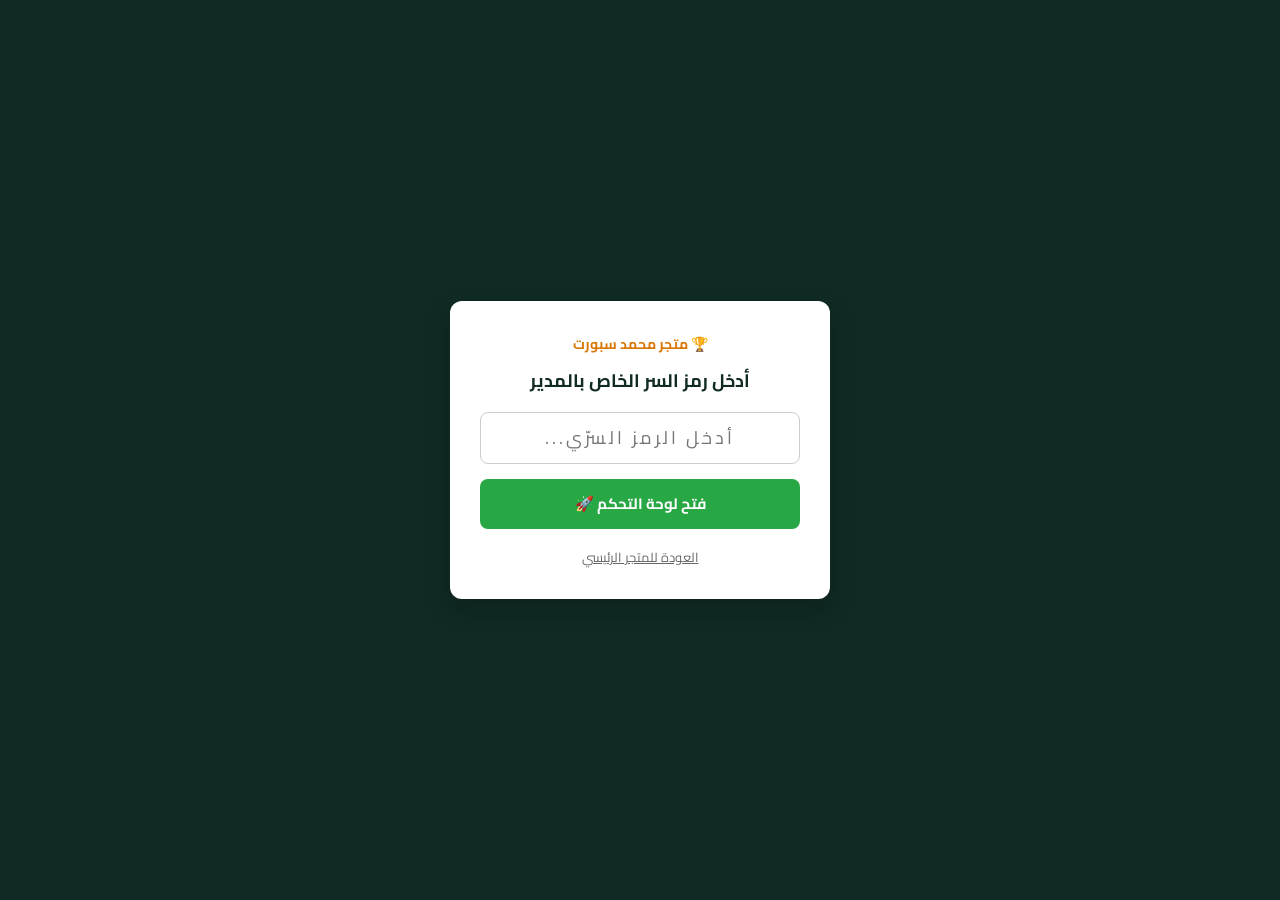
==== commit b7b6bb15: "Add files via upload" ====
--- a/admin.html
+++ b/admin.html
@@ -4,6 +4,7 @@
 <head>
   <meta charset="UTF-8">
   <meta name="viewport" content="width=device-width, initial-scale=1.0">
+  <meta http-equiv="Cache-Control" content="no-cache, no-store, must-revalidate">
   <title>لوحة التحكم - Mohamed Sport Store</title>
   <link rel="stylesheet" href="css/style.css">
   <style>
@@ -223,8 +224,8 @@
       text-align: center;
     }
 
-    /* شاشة تسجيل الدخول */
-    #authModalScreen {
+    /* 🔒 نافذة إدخال كلمة السر السرية */
+    #pinModalScreen {
       position: fixed;
       top: 0; left: 0; width: 100%; height: 100%;
       background: #102a24;
@@ -233,48 +234,44 @@
       align-items: center;
       z-index: 9999;
     }
-    .auth-box {
+
+    .pin-box {
       background: white;
       padding: 30px;
       border-radius: 12px;
       width: 100%;
-      max-width: 400px;
+      max-width: 380px;
       box-shadow: 0 10px 25px rgba(0,0,0,0.2);
-      text-align: right;
+      text-align: center;
     }
   </style>
 </head>
 
 <body>
 
-  <!-- شاشة تسجيل الدخول -->
-  <div id="authModalScreen">
-    <div class="auth-box">
-      <span style="color: #d97706; font-weight: bold; font-size: 13px;">خاص بمدير المتجر</span>
-      <h2 style="margin-top: 5px; color: #102a24;">تسجيل الدخول للوحة التحكم</h2>
-      <form id="directLoginForm" style="margin-top: 20px;">
+  <!-- 🔒 نافذة الحماية بكلمة السر (PIN Code) -->
+  <div id="pinModalScreen">
+    <div class="pin-box">
+      <span style="color: #d97706; font-weight: bold; font-size: 14px;">🏆 متجر محمد سبورت</span>
+      <h2 style="margin: 10px 0; color: #102a24; font-size: 18px;">أدخل رمز السر الخاص بالمدير</h2>
+      <form id="pinForm" style="margin-top: 15px;">
         <div class="form-group">
-          <label>البريد الإلكتروني</label>
-          <input type="email" id="adminEmail" required placeholder="admin@example.com">
+          <input type="password" id="pinInput" placeholder="أدخل الرمز السرّي..." required style="text-align: center; font-size: 18px; letter-spacing: 3px;">
         </div>
-        <div class="form-group">
-          <label>كلمة السر</label>
-          <input type="password" id="adminPassword" required placeholder="••••••••">
-        </div>
-        <p id="loginErrorMsg" style="color: red; font-size: 12px; margin-bottom: 10px; text-align: center;"></p>
-        <button type="submit" class="btn-submit" id="loginSubmitBtn">دخول لوحة التحكم 🚀</button>
+        <p id="pinError" style="color: red; font-size: 13px; display: none; margin-bottom: 10px;">❌ الرمز السرّي غير صحيح!</p>
+        <button type="submit" class="btn-submit">فتح لوحة التحكم 🚀</button>
       </form>
-      <div style="text-align: center; margin-top: 15px;">
-        <a href="index.html" style="color: #555; font-size: 13px; text-decoration: underline;">العودة لصفحة المتجر الرئيسية</a>
+      <div style="margin-top: 15px;">
+        <a href="index.html" style="color: #666; font-size: 13px; text-decoration: underline;">العودة للمتجر الرئيسي</a>
       </div>
     </div>
   </div>
 
-  <!-- لوحة التحكم الفعلية (مخفية لحين الدخول) -->
+  <!-- 🏆 لوحة التحكم الفعلية (مخفية لحين إدخال رمز السر) -->
   <div class="admin-container" id="adminContent" style="display: none;">
     <div class="header-bar">
       <h2>🏆 لوحة إدارة المتجر - محمد سبورت</h2>
-      <button class="logout-btn" id="logoutBtn" type="button">تسجيل الخروج 🚪</button>
+      <button class="logout-btn" id="logoutBtn" type="button">قفل اللوحة 🔒</button>
     </div>
 
     <!-- أزرار التنقل بين الأقسام -->
@@ -402,7 +399,6 @@
 
   <script type="module">
     import { initializeApp } from "https://www.gstatic.com/firebasejs/10.8.0/firebase-app.js";
-    import { getAuth, onAuthStateChanged, signInWithEmailAndPassword, signOut } from "https://www.gstatic.com/firebasejs/10.8.0/firebase-auth.js";
     import { getFirestore, collection, addDoc, doc, updateDoc, deleteDoc, onSnapshot } from "https://www.gstatic.com/firebasejs/10.8.0/firebase-firestore.js";
 
     const firebaseConfig = {
@@ -415,58 +411,34 @@
     };
 
     const app = initializeApp(firebaseConfig);
-    const auth = getAuth(app);
     const db = getFirestore(app);
     const IMGBB_KEY = "77f9f7472599c4979f127ea2ef4a1c02";
 
-    // دالة إظهار لوحة التحكم بعد نجاح الدخول
-    function grantAccess() {
-      document.getElementById('authModalScreen').style.display = 'none';
-      document.getElementById('adminContent').style.display = 'block';
-      loadProducts();
-    }
-
-    // التحقق التلقائي للجلسة المحفوظة مسبقاً
-    onAuthStateChanged(auth, (user) => {
-      if (user) {
-        grantAccess();
+    // 🔑 كلمة السر الخاصة بك لفتح اللوحة (يمكنك تغييرها من هنا)
+    const ADMIN_PIN = "1234";
+
+    // معالجة إدخال الرمز السرّي
+    document.getElementById('pinForm').addEventListener('submit', (e) => {
+      e.preventDefault();
+      const enteredPin = document.getElementById('pinInput').value.trim();
+      const errorElem = document.getElementById('pinError');
+
+      if (enteredPin === ADMIN_PIN) {
+        document.getElementById('pinModalScreen').style.display = 'none';
+        document.getElementById('adminContent').style.display = 'block';
+        loadProducts();
+        loadInventory();
+        loadReports();
+      } else {
+        errorElem.style.display = 'block';
       }
     });
 
-    // معالجة تسجيل الدخول بشكل مباشر وفوري عند الضغط على زر الدخول
-    document.getElementById('directLoginForm').addEventListener('submit', async (e) => {
-      e.preventDefault();
-      const email = document.getElementById('adminEmail').value.trim();
-      const pass = document.getElementById('adminPassword').value;
-      const errorMsg = document.getElementById('loginErrorMsg');
-      const submitBtn = document.getElementById('loginSubmitBtn');
-
-      errorMsg.textContent = "جاري التحقق والدخول...";
-      errorMsg.style.color = "blue";
-      submitBtn.disabled = true;
-
-      try {
-        await signInWithEmailAndPassword(auth, email, pass);
-        // فتح لوحة التحكم فوراً بدون انتظار
-        grantAccess();
-      } catch (err) {
-        console.error(err);
-        errorMsg.textContent = "❌ البريد الإلكتروني أو كلمة السر غير صحيحة!";
-        errorMsg.style.color = "red";
-        submitBtn.disabled = false;
-      }
+    document.getElementById('logoutBtn').addEventListener('click', () => {
+      location.reload();
     });
 
-    document.getElementById('logoutBtn').addEventListener('click', async () => {
-      try {
-        await signOut(auth);
-        location.reload();
-      } catch (error) {
-        console.error("خطأ أثناء تسجيل الخروج:", error);
-      }
-    });
-
-    // 🔀 تفعيل التبويبات بسلاسة
+    // 🔀 تفعيل نظام التبويبات والمخازن والتقارير
     const btnProducts = document.getElementById('btn-products');
     const btnInventory = document.getElementById('btn-inventory');
     const btnReports = document.getElementById('btn-reports');
@@ -493,7 +465,6 @@
       secInventory.classList.remove('hidden-tab');
       secProducts.classList.add('hidden-tab');
       secReports.classList.add('hidden-tab');
-      loadInventory();
     });
 
     btnReports.addEventListener('click', () => {
@@ -504,7 +475,6 @@
       secReports.classList.remove('hidden-tab');
       secProducts.classList.add('hidden-tab');
       secInventory.classList.add('hidden-tab');
-      loadReports();
     });
 
     // 1️⃣ جلب المنتجات وإدارتها
@@ -537,7 +507,6 @@
       });
     }
 
-    // إضافة وتعديل منتج
     const form = document.getElementById('productAdminForm');
     form.addEventListener('submit', async (e) => {
       e.preventDefault();
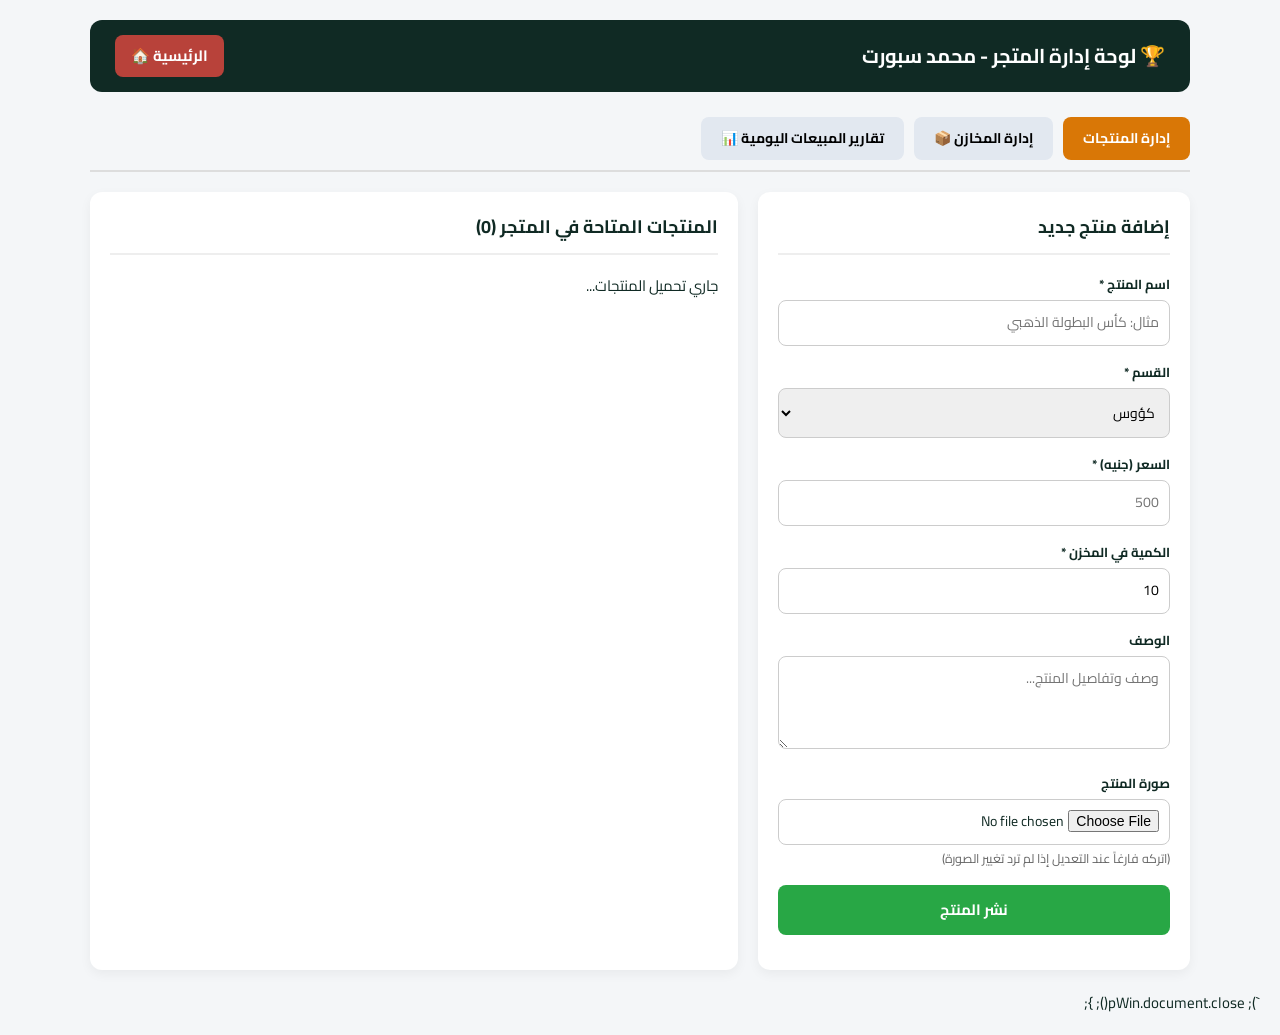
==== commit 802bcfbb: "Add files via upload" ====
--- a/admin.html
+++ b/admin.html
@@ -1,729 +1,665 @@
-<!DOCTYPE html>
-<html lang="ar" dir="rtl">
-
-<head>
-  <meta charset="UTF-8">
-  <meta name="viewport" content="width=device-width, initial-scale=1.0">
-  <meta http-equiv="Cache-Control" content="no-cache, no-store, must-revalidate">
-  <title>لوحة التحكم - Mohamed Sport Store</title>
-  <link rel="stylesheet" href="css/style.css">
-  <style>
-    body {
-      background: #f4f6f8;
-      padding: 20px;
-      font-family: 'Cairo', Tahoma, sans-serif;
-    }
-
-    .admin-container {
-      max-width: 1100px;
-      margin: auto;
-    }
-
-    .header-bar {
-      display: flex;
-      justify-content: space-between;
-      align-items: center;
-      background: #102a24;
-      color: white;
-      padding: 15px 25px;
-      border-radius: 12px;
-      margin-bottom: 25px;
-    }
-
-    .header-bar h2 {
-      margin: 0;
-      font-size: 20px;
-    }
-
-    .logout-btn {
-      background: #b8423a;
-      color: white;
-      border: none;
-      padding: 8px 16px;
-      border-radius: 8px;
-      cursor: pointer;
-      font-weight: bold;
-    }
-
-    /* التبويبات */
-    .admin-tabs {
-      display: flex;
-      gap: 10px;
-      margin-bottom: 20px;
-      border-bottom: 2px solid #ddd;
-      padding-bottom: 10px;
-    }
-
-    .tab-btn {
-      background: #e2e8f0;
-      border: none;
-      padding: 10px 20px;
-      border-radius: 8px;
-      cursor: pointer;
-      font-weight: bold;
-      font-size: 14px;
-      transition: 0.3s;
-    }
-
-    .tab-btn.active {
-      background: #d97706;
-      color: white;
-    }
-
-    .grid-layout {
-      display: grid;
-      grid-template-columns: 1fr 1.5fr;
-      gap: 20px;
-    }
-
-    .card {
-      background: white;
-      padding: 20px;
-      border-radius: 12px;
-      box-shadow: 0 4px 12px rgba(0, 0, 0, 0.05);
-      margin-bottom: 20px;
-    }
-
-    .card h3 {
-      margin-top: 0;
-      color: #102a24;
-      font-size: 18px;
-      border-bottom: 2px solid #eee;
-      padding-bottom: 10px;
-    }
-
-    .form-group {
-      margin-bottom: 15px;
-    }
-
-    .form-group label {
-      display: block;
-      margin-bottom: 5px;
-      font-weight: bold;
-      font-size: 13px;
-    }
-
-    .form-group input,
-    .form-group select,
-    .form-group textarea {
-      width: 100%;
-      padding: 10px;
-      border: 1px solid #ccc;
-      border-radius: 8px;
-      font-size: 14px;
-      box-sizing: border-box;
-    }
-
-    .btn-submit {
-      width: 100%;
-      padding: 12px;
-      background: #28a745;
-      color: white;
-      border: none;
-      border-radius: 8px;
-      font-weight: bold;
-      cursor: pointer;
-      font-size: 15px;
-    }
-
-    .btn-submit:hover {
-      background: #218838;
-    }
-
-    .product-list-item {
-      display: flex;
-      align-items: center;
-      justify-content: space-between;
-      padding: 12px;
-      border: 1px solid #eee;
-      border-radius: 8px;
-      margin-bottom: 10px;
-    }
-
-    .product-list-item img {
-      width: 50px;
-      height: 50px;
-      object-fit: cover;
-      border-radius: 6px;
-    }
-
-    .product-info-text {
-      flex: 1;
-      margin-right: 15px;
-    }
-
-    .product-info-text b {
-      display: block;
-      font-size: 14px;
-    }
-
-    .product-info-text small {
-      color: #28a745;
-      font-weight: bold;
-    }
-
-    .action-btns {
-      display: flex;
-      gap: 5px;
-    }
-
-    .btn-edit {
-      background: #ffc107;
-      color: #333;
-      border: none;
-      padding: 6px 12px;
-      border-radius: 6px;
-      cursor: pointer;
-      font-size: 12px;
-      font-weight: bold;
-    }
-
-    .btn-delete {
-      background: #dc3545;
-      color: white;
-      border: none;
-      padding: 6px 12px;
-      border-radius: 6px;
-      cursor: pointer;
-      font-size: 12px;
-      font-weight: bold;
-    }
-
-    .table-container {
-      width: 100%;
-      overflow-x: auto;
-    }
-
-    table {
-      width: 100%;
-      border-collapse: collapse;
-      text-align: right;
-      margin-top: 10px;
-    }
-
-    table th,
-    table td {
-      padding: 12px;
-      border-bottom: 1px solid #eee;
-      font-size: 14px;
-    }
-
-    table th {
-      background: #f8fafc;
-      font-weight: bold;
-      color: #102a24;
-    }
-
-    .hidden-tab {
-      display: none !important;
-    }
-
-    #status {
-      margin-top: 10px;
-      font-weight: bold;
-      text-align: center;
-    }
-
-    /* 🔒 نافذة إدخال كلمة السر السرية */
-    #pinModalScreen {
-      position: fixed;
-      top: 0; left: 0; width: 100%; height: 100%;
-      background: #102a24;
-      display: flex;
-      justify-content: center;
-      align-items: center;
-      z-index: 9999;
-    }
-
-    .pin-box {
-      background: white;
-      padding: 30px;
-      border-radius: 12px;
-      width: 100%;
-      max-width: 380px;
-      box-shadow: 0 10px 25px rgba(0,0,0,0.2);
-      text-align: center;
-    }
-  </style>
-</head>
-
-<body>
-
-  <!-- 🔒 نافذة الحماية بكلمة السر (PIN Code) -->
-  <div id="pinModalScreen">
-    <div class="pin-box">
-      <span style="color: #d97706; font-weight: bold; font-size: 14px;">🏆 متجر محمد سبورت</span>
-      <h2 style="margin: 10px 0; color: #102a24; font-size: 18px;">أدخل رمز السر الخاص بالمدير</h2>
-      <form id="pinForm" style="margin-top: 15px;">
-        <div class="form-group">
-          <input type="password" id="pinInput" placeholder="أدخل الرمز السرّي..." required style="text-align: center; font-size: 18px; letter-spacing: 3px;">
-        </div>
-        <p id="pinError" style="color: red; font-size: 13px; display: none; margin-bottom: 10px;">❌ الرمز السرّي غير صحيح!</p>
-        <button type="submit" class="btn-submit">فتح لوحة التحكم 🚀</button>
-      </form>
-      <div style="margin-top: 15px;">
-        <a href="index.html" style="color: #666; font-size: 13px; text-decoration: underline;">العودة للمتجر الرئيسي</a>
-      </div>
-    </div>
-  </div>
-
-  <!-- 🏆 لوحة التحكم الفعلية (مخفية لحين إدخال رمز السر) -->
-  <div class="admin-container" id="adminContent" style="display: none;">
-    <div class="header-bar">
-      <h2>🏆 لوحة إدارة المتجر - محمد سبورت</h2>
-      <button class="logout-btn" id="logoutBtn" type="button">قفل اللوحة 🔒</button>
-    </div>
-
-    <!-- أزرار التنقل بين الأقسام -->
-    <div class="admin-tabs">
-      <button class="tab-btn active" id="btn-products" type="button">إدارة المنتجات</button>
-      <button class="tab-btn" id="btn-inventory" type="button">إدارة المخازن 📦</button>
-      <button class="tab-btn" id="btn-reports" type="button">تقارير المبيعات اليومية 📊</button>
-    </div>
-
-    <!-- 1️⃣ قسم إدارة المنتجات -->
-    <div id="section-products" class="admin-section">
-      <div class="grid-layout">
-        <div class="card">
-          <h3 id="formTitle">إضافة منتج جديد</h3>
-          <form id="productAdminForm">
-            <input type="hidden" id="editProductId">
-            <div class="form-group">
-              <label>اسم المنتج *</label>
-              <input type="text" id="pTitle" required placeholder="مثال: كأس البطولة الذهبي">
-            </div>
-            <div class="form-group">
-              <label>القسم *</label>
-              <select id="pCategory">
-                <option value="كؤوس">كؤوس</option>
-                <option value="ميداليات">ميداليات</option>
-                <option value="دروع">دروع</option>
-                <option value="إكسسوارات">إكسسوارات</option>
-              </select>
-            </div>
-            <div class="form-group">
-              <label>السعر (جنيه) *</label>
-              <input type="number" id="pPrice" required placeholder="500">
-            </div>
-            <div class="form-group">
-              <label>الكمية في المخزن *</label>
-              <input type="number" id="pStock" value="10" min="0" required placeholder="10">
-            </div>
-            <div class="form-group">
-              <label>الوصف</label>
-              <textarea id="pDesc" rows="3" placeholder="وصف وتفاصيل المنتج..."></textarea>
-            </div>
-            <div class="form-group">
-              <label>صورة المنتج</label>
-              <input type="file" id="pImage" accept="image/*">
-              <small style="color: #666;">(اتركه فارغاً عند التعديل إذا لم ترد تغيير الصورة)</small>
-            </div>
-            <button type="submit" class="btn-submit" id="saveBtn">نشر المنتج</button>
-            <button type="button" class="btn-submit" id="cancelEditBtn"
-              style="background:#6c757d; margin-top:8px; display:none;">إلغاء التعديل</button>
-          </form>
-          <p id="status"></p>
-        </div>
-
-        <div class="card">
-          <h3>المنتجات المتاحة في المتجر (<span id="pCount">0</span>)</h3>
-          <div id="adminProductList">
-            <p>جاري تحميل المنتجات...</p>
-          </div>
-        </div>
-      </div>
-    </div>
-
-    <!-- 2️⃣ قسم إدارة المخازن -->
-    <div id="section-inventory" class="admin-section hidden-tab">
-      <div class="card">
-        <h3>متابعة المخزون والكميات المتاحة</h3>
-        <div class="table-container">
-          <table>
-            <thead>
-              <tr>
-                <th>اسم المنتج</th>
-                <th>القسم</th>
-                <th>السعر</th>
-                <th>الكمية الحالية</th>
-                <th>إجراء سريع</th>
-              </tr>
-            </thead>
-            <tbody id="inventoryTableBody">
-              <tr>
-                <td colspan="5" style="text-align: center;">جاري تحميل المخزون...</td>
-              </tr>
-            </tbody>
-          </table>
-        </div>
-      </div>
-    </div>
-
-    <!-- 3️⃣ قسم تقارير المبيعات اليومية -->
-    <div id="section-reports" class="admin-section hidden-tab">
-      <div class="grid-layout" style="grid-template-columns: 1fr 1fr; margin-bottom: 20px;">
-        <div class="card" style="border-right: 5px solid #28a745;">
-          <p style="color: #666; margin:0;">مبيعات اليوم الإجمالية</p>
-          <h2 id="todayTotalSales" style="color: #28a745; margin: 5px 0 0 0;">0 ج.م</h2>
-        </div>
-        <div class="card" style="border-right: 5px solid #3b82f6;">
-          <p style="color: #666; margin:0;">عدد طلبات اليوم</p>
-          <h2 id="todayOrdersCount" style="color: #3b82f6; margin: 5px 0 0 0;">0 طلبات</h2>
-        </div>
-      </div>
-
-      <div class="card">
-        <h3>سجل طلبات وفواتير العملاء</h3>
-        <div class="table-container">
-          <table>
-            <thead>
-              <tr>
-                <th>رقم/اسم العميل</th>
-                <th>تفاصيل الطلب</th>
-                <th>الإجمالي</th>
-                <th>التاريخ والوقت</th>
-                <th>الفاتورة</th>
-              </tr>
-            </thead>
-            <tbody id="ordersTableBody">
-              <tr>
-                <td colspan="5" style="text-align: center;">جاري جلب الطلبات...</td>
-              </tr>
-            </tbody>
-          </table>
-        </div>
-      </div>
-    </div>
-
-  </div>
-
-  <script type="module">
-    import { initializeApp } from "https://www.gstatic.com/firebasejs/10.8.0/firebase-app.js";
-    import { getFirestore, collection, addDoc, doc, updateDoc, deleteDoc, onSnapshot } from "https://www.gstatic.com/firebasejs/10.8.0/firebase-firestore.js";
-
-    const firebaseConfig = {
-      apiKey: "AIzaSyDgxDfzysrUhM_uXpM6u98bRAuEUGhNmn0",
-      authDomain: "mohamed-sport-store1.firebaseapp.com",
-      projectId: "mohamed-sport-store1",
-      storageBucket: "mohamed-sport-store1.firebasestorage.app",
-      messagingSenderId: "488043726196",
-      appId: "1:488043726196:web:3ff24ef18c1ae78c4d5821"
-    };
-
-    const app = initializeApp(firebaseConfig);
-    const db = getFirestore(app);
-    const IMGBB_KEY = "77f9f7472599c4979f127ea2ef4a1c02";
-
-    // 🔑 كلمة السر الخاصة بك لفتح اللوحة (يمكنك تغييرها من هنا)
-    const ADMIN_PIN = "1234";
-
-    // معالجة إدخال الرمز السرّي
-    document.getElementById('pinForm').addEventListener('submit', (e) => {
-      e.preventDefault();
-      const enteredPin = document.getElementById('pinInput').value.trim();
-      const errorElem = document.getElementById('pinError');
-
-      if (enteredPin === ADMIN_PIN) {
-        document.getElementById('pinModalScreen').style.display = 'none';
-        document.getElementById('adminContent').style.display = 'block';
-        loadProducts();
-        loadInventory();
-        loadReports();
-      } else {
-        errorElem.style.display = 'block';
-      }
-    });
-
-    document.getElementById('logoutBtn').addEventListener('click', () => {
-      location.reload();
-    });
-
-    // 🔀 تفعيل نظام التبويبات والمخازن والتقارير
-    const btnProducts = document.getElementById('btn-products');
-    const btnInventory = document.getElementById('btn-inventory');
-    const btnReports = document.getElementById('btn-reports');
-
-    const secProducts = document.getElementById('section-products');
-    const secInventory = document.getElementById('section-inventory');
-    const secReports = document.getElementById('section-reports');
-
-    btnProducts.addEventListener('click', () => {
-      btnProducts.classList.add('active');
-      btnInventory.classList.remove('active');
-      btnReports.classList.remove('active');
-
-      secProducts.classList.remove('hidden-tab');
-      secInventory.classList.add('hidden-tab');
-      secReports.classList.add('hidden-tab');
-    });
-
-    btnInventory.addEventListener('click', () => {
-      btnInventory.classList.add('active');
-      btnProducts.classList.remove('active');
-      btnReports.classList.remove('active');
-
-      secInventory.classList.remove('hidden-tab');
-      secProducts.classList.add('hidden-tab');
-      secReports.classList.add('hidden-tab');
-    });
-
-    btnReports.addEventListener('click', () => {
-      btnReports.classList.add('active');
-      btnProducts.classList.remove('active');
-      btnInventory.classList.remove('active');
-
-      secReports.classList.remove('hidden-tab');
-      secProducts.classList.add('hidden-tab');
-      secInventory.classList.add('hidden-tab');
-    });
-
-    // 1️⃣ جلب المنتجات وإدارتها
-    function loadProducts() {
-      const pList = document.getElementById('adminProductList');
-      onSnapshot(collection(db, "products"), (snapshot) => {
-        document.getElementById('pCount').innerText = snapshot.size;
-        if (snapshot.empty) {
-          pList.innerHTML = "<p>لا توجد منتجات مضافة حتى الآن.</p>";
-          return;
-        }
-        pList.innerHTML = "";
-        snapshot.forEach((docSnap) => {
-          const item = docSnap.data();
-          const id = docSnap.id;
-          pList.innerHTML += `
-            <div class="product-list-item">
-              <img src="${item.image || 'assets/logo.svg'}">
-              <div class="product-info-text">
-                <b>${item.name || item.title}</b>
-                <small>${item.price} جنيه — المخزون: ${item.stock ?? 10}</small>
-              </div>
-              <div class="action-btns">
-                <button class="btn-edit" type="button" onclick="startEdit('${id}', '${item.name || item.title}', '${item.price}', '${item.category}', \`${item.description || ''}\`, '${item.stock ?? 10}')">تعديل ✏️</button>
-                <button class="btn-delete" type="button" onclick="deleteProduct('${id}')">حذف 🗑️</button>
-              </div>
-            </div>
-          `;
-        });
-      });
-    }
-
-    const form = document.getElementById('productAdminForm');
-    form.addEventListener('submit', async (e) => {
-      e.preventDefault();
-      const status = document.getElementById('status');
-      const editId = document.getElementById('editProductId').value;
-      const name = document.getElementById('pTitle').value;
-      const price = Number(document.getElementById('pPrice').value);
-      const stock = Number(document.getElementById('pStock').value);
-      const category = document.getElementById('pCategory').value;
-      const description = document.getElementById('pDesc').value;
-      const imageFile = document.getElementById('pImage').files[0];
-
-      status.innerText = "جاري تنفيذ الطلب...";
-      status.style.color = "blue";
-
-      try {
-        let imageUrl = "";
-        if (imageFile) {
-          const formData = new FormData();
-          formData.append("image", imageFile);
-          const res = await fetch(`https://api.imgbb.com/1/upload?key=${IMGBB_KEY}`, { method: "POST", body: formData });
-          const resData = await res.json();
-          if (resData.success) imageUrl = resData.data.url;
-        }
-
-        if (editId) {
-          const updateData = { name, price, stock, category, description };
-          if (imageUrl) updateData.image = imageUrl;
-          await updateDoc(doc(db, "products", editId), updateData);
-          status.innerText = "✅ تم تعديل المنتج بنجاح!";
-        } else {
-          if (!imageUrl) imageUrl = "assets/logo.svg";
-          await addDoc(collection(db, "products"), {
-            name, price, stock, category, description, image: imageUrl, createdAt: new Date()
-          });
-          status.innerText = "✅ تمت إضافة المنتج بنجاح!";
-        }
-
-        status.style.color = "green";
-        resetAdminForm();
-      } catch (err) {
-        console.error(err);
-        status.innerText = "❌ حدث خطأ: " + err.message;
-        status.style.color = "red";
-      }
-    });
-
-    window.startEdit = (id, name, price, category, desc, stock) => {
-      document.getElementById('formTitle').innerText = "تعديل المنتج";
-      document.getElementById('editProductId').value = id;
-      document.getElementById('pTitle').value = name;
-      document.getElementById('pPrice').value = price;
-      document.getElementById('pStock').value = stock;
-      document.getElementById('pCategory').value = category;
-      document.getElementById('pDesc').value = desc;
-      document.getElementById('saveBtn').innerText = "حفظ التعديلات";
-      document.getElementById('cancelEditBtn').style.display = "block";
-      window.scrollTo({ top: 0, behavior: 'smooth' });
-    };
-
-    window.deleteProduct = async (id) => {
-      if (confirm("هل أنت متأكد من حذف هذا المنتج؟")) {
-        await deleteDoc(doc(db, "products", id));
-        alert("تم حذف المنتج بنجاح!");
-      }
-    };
-
-    document.getElementById('cancelEditBtn').addEventListener('click', resetAdminForm);
-
-    function resetAdminForm() {
-      form.reset();
-      document.getElementById('editProductId').value = "";
-      document.getElementById('formTitle').innerText = "إضافة منتج جديد";
-      document.getElementById('saveBtn').innerText = "نشر المنتج";
-      document.getElementById('cancelEditBtn').style.display = "none";
-    }
-
-    // 2️⃣ إدارة المخازن
-    function loadInventory() {
-      const invBody = document.getElementById('inventoryTableBody');
-      onSnapshot(collection(db, "products"), (snapshot) => {
-        if (snapshot.empty) {
-          invBody.innerHTML = "<tr><td colspan='5' style='text-align: center;'>لا توجد منتجات.</td></tr>";
-          return;
-        }
-        invBody.innerHTML = "";
-        snapshot.forEach((docSnap) => {
-          const item = docSnap.data();
-          const id = docSnap.id;
-          invBody.innerHTML += `
-            <tr>
-              <td><b>${item.name || item.title}</b></td>
-              <td>${item.category || 'عام'}</td>
-              <td>${item.price} ج.م</td>
-              <td><input type="number" id="stock-input-${id}" value="${item.stock ?? 10}" style="width: 70px; padding: 5px; text-align: center; border: 1px solid #ccc; border-radius: 4px;"></td>
-              <td><button type="button" onclick="updateStock('${id}')" style="background: #d97706; color: white; border: none; padding: 6px 12px; border-radius: 4px; cursor: pointer; font-weight: bold;">تحديث</button></td>
-            </tr>
-          `;
-        });
-      });
-    }
-
-    window.updateStock = async function (id) {
-      const newStock = Number(document.getElementById(`stock-input-${id}`).value);
-      try {
-        await updateDoc(doc(db, "products", id), { stock: newStock });
-        alert("✅ تم تحديث المخزون بنجاح!");
-      } catch (err) {
-        alert("❌ حدث خطأ: " + err.message);
-      }
-    };
-
-    // 3️⃣ تقارير المبيعات اليومية
-    function loadReports() {
-      const ordersBody = document.getElementById('ordersTableBody');
-      const todayTotalElem = document.getElementById('todayTotalSales');
-      const todayCountElem = document.getElementById('todayOrdersCount');
-
-      onSnapshot(collection(db, "orders"), (snapshot) => {
-        if (snapshot.empty) {
-          ordersBody.innerHTML = "<tr><td colspan='5' style='text-align: center;'>لا توجد طلبات مسجلة حتى الآن.</td></tr>";
-          todayTotalElem.innerText = "0 ج.م";
-          todayCountElem.innerText = "0 طلبات";
-          return;
-        }
-
-        let totalSales = 0;
-        let todayCount = 0;
-        let rowsHtml = "";
-        const todayStr = new Date().toDateString();
-
-        snapshot.forEach((docSnap) => {
-          const order = docSnap.data();
-          const orderDate = order.createdAt?.toDate ? order.createdAt.toDate() : new Date();
-
-          if (orderDate.toDateString() === todayStr) {
-            totalSales += Number(order.total || 0);
-            todayCount++;
-          }
-
-          rowsHtml += `
-            <tr>
-              <td><b>${order.customerName || order.customer?.name || 'عميل'}</b><br><small>${order.phone || order.customer?.phone || ''}</small></td>
-              <td>${order.itemsSummary || 'كؤوس وميداليات رياضية'}</td>
-              <td style="color: #28a745; font-weight: bold;">${order.total || 0} ج.م</td>
-              <td>${orderDate.toLocaleDateString('ar-EG')} - ${orderDate.toLocaleTimeString('ar-EG')}</td>
-              <td><button type="button" onclick='printInvoice(${JSON.stringify(order)})' style="background: #3b82f6; color: white; border: none; padding: 6px 12px; border-radius: 4px; cursor: pointer; font-weight: bold;">🖨️ طباعة</button></td>
-            </tr>
-          `;
-        });
-
-        ordersBody.innerHTML = rowsHtml;
-        todayTotalElem.innerText = totalSales + " ج.م";
-        todayCountElem.innerText = todayCount + " طلبات";
-      });
-    }
-
-    window.printInvoice = function (order) {
-      const pWin = window.open('', '_blank');
-      pWin.document.write(`
-        <html lang="ar" dir="rtl">
-        <head>
-          <meta charset="UTF-8">
-          <title>فاتورة مبيعات - محمد سبورت</title>
-          <style>
-            body { font-family: 'Cairo', Tahoma, sans-serif; padding: 20px; color: #333; }
-            .invoice-box { max-width: 700px; margin: auto; padding: 25px; border: 1px solid #eee; box-shadow: 0 0 10px rgba(0,0,0,0.1); border-radius: 8px; }
-            .header { text-align: center; border-bottom: 2px solid #d97706; padding-bottom: 15px; margin-bottom: 20px; }
-            .header h1 { margin: 0; color: #d97706; font-size: 22px; }
-            table { width: 100%; border-collapse: collapse; margin: 20px 0; }
-            table th, table td { padding: 10px; border-bottom: 1px solid #ddd; text-align: right; }
-            table th { background: #f8fafc; }
-            .total { font-size: 18px; font-weight: bold; text-align: left; margin-top: 15px; }
-            .footer { text-align: center; margin-top: 30px; font-size: 13px; color: #666; border-top: 1px dashed #ddd; padding-top: 10px; }
-          </style>
-        </head>
-        <body>
-          <div class="invoice-box">
-            <div class="header">
-              <h1>🏆 متجر محمد سبورت</h1>
-              <p>للكؤوس والميداليات والدروع الرياضية</p>
-              <small>هاتف / واتساب: 01100181646</small>
-            </div>
-            <div>
-              <p><strong>اسم العميل:</strong> ${order.customerName || order.customer?.name || 'عميل كريم'}</p>
-              <p><strong>رقم الهاتف:</strong> ${order.phone || order.customer?.phone || 'غير متوفر'}</p>
-              <p><strong>العنوان:</strong> ${order.address || order.customer?.address || 'استلام من المتجر'}</p>
-              <p><strong>التاريخ:</strong> ${new Date().toLocaleString('ar-EG')}</p>
-            </div>
-            <table>
-              <thead>
-                <tr>
-                  <th>المنتج / الصنف</th>
-                  <th>الكمية</th>
-                  <th>الإجمالي</th>
-                </tr>
-              </thead>
-              <tbody>
-                <tr>
-                  <td>${order.itemsSummary || 'تشكيلة منتجات رياضية'}</td>
-                  <td>1</td>
-                  <td>${order.total || 0} ج.م</td>
-                </tr>
-              </tbody>
-            </table>
-            <div class="total">الإجمالي النهائي: ${order.total || 0} ج.م</div>
-            <div class="footer">
-              <p>شكراً لتعاملكم مع محمد سبورت! نتمنى لكم دوام البطولات 🥇</p>
-            </div>
-          </div>
-          <script>window.onload = function() { window.print(); }</script>
-        </body>
-        </html>
-      `);
-      pWin.document.close();
-    };
-  </script>
-</body>
-
+<!DOCTYPE html>
+<html lang="ar" dir="rtl">
+
+<head>
+  <meta charset="UTF-8">
+  <meta name="viewport" content="width=device-width, initial-scale=1.0">
+  <title>لوحة التحكم - Mohamed Sport Store</title>
+  <link rel="stylesheet" href="css/style.css">
+  <style>
+    body {
+      background: #f4f6f8;
+      padding: 20px;
+      font-family: 'Cairo', Tahoma, sans-serif;
+    }
+
+    .admin-container {
+      max-width: 1100px;
+      margin: auto;
+    }
+
+    .header-bar {
+      display: flex;
+      justify-content: space-between;
+      align-items: center;
+      background: #102a24;
+      color: white;
+      padding: 15px 25px;
+      border-radius: 12px;
+      margin-bottom: 25px;
+    }
+
+    .header-bar h2 {
+      margin: 0;
+      font-size: 20px;
+    }
+
+    .logout-btn {
+      background: #b8423a;
+      color: white;
+      border: none;
+      padding: 8px 16px;
+      border-radius: 8px;
+      cursor: pointer;
+      font-weight: bold;
+    }
+
+    /* التبويبات */
+    .admin-tabs {
+      display: flex;
+      gap: 10px;
+      margin-bottom: 20px;
+      border-bottom: 2px solid #ddd;
+      padding-bottom: 10px;
+    }
+
+    .tab-btn {
+      background: #e2e8f0;
+      border: none;
+      padding: 10px 20px;
+      border-radius: 8px;
+      cursor: pointer;
+      font-weight: bold;
+      font-size: 14px;
+      transition: 0.3s;
+    }
+
+    .tab-btn.active {
+      background: #d97706;
+      color: white;
+    }
+
+    .grid-layout {
+      display: grid;
+      grid-template-columns: 1fr 1.5fr;
+      gap: 20px;
+    }
+
+    .card {
+      background: white;
+      padding: 20px;
+      border-radius: 12px;
+      box-shadow: 0 4px 12px rgba(0, 0, 0, 0.05);
+      margin-bottom: 20px;
+    }
+
+    .card h3 {
+      margin-top: 0;
+      color: #102a24;
+      font-size: 18px;
+      border-bottom: 2px solid #eee;
+      padding-bottom: 10px;
+    }
+
+    .form-group {
+      margin-bottom: 15px;
+    }
+
+    .form-group label {
+      display: block;
+      margin-bottom: 5px;
+      font-weight: bold;
+      font-size: 13px;
+    }
+
+    .form-group input,
+    .form-group select,
+    .form-group textarea {
+      width: 100%;
+      padding: 10px;
+      border: 1px solid #ccc;
+      border-radius: 8px;
+      font-size: 14px;
+      box-sizing: border-box;
+    }
+
+    .btn-submit {
+      width: 100%;
+      padding: 12px;
+      background: #28a745;
+      color: white;
+      border: none;
+      border-radius: 8px;
+      font-weight: bold;
+      cursor: pointer;
+      font-size: 15px;
+    }
+
+    .product-list-item {
+      display: flex;
+      align-items: center;
+      justify-content: space-between;
+      padding: 12px;
+      border: 1px solid #eee;
+      border-radius: 8px;
+      margin-bottom: 10px;
+    }
+
+    .product-list-item img {
+      width: 50px;
+      height: 50px;
+      object-fit: cover;
+      border-radius: 6px;
+    }
+
+    .product-info-text {
+      flex: 1;
+      margin-right: 15px;
+    }
+
+    .product-info-text b {
+      display: block;
+      font-size: 14px;
+    }
+
+    .product-info-text small {
+      color: #28a745;
+      font-weight: bold;
+    }
+
+    .action-btns {
+      display: flex;
+      gap: 5px;
+    }
+
+    .btn-edit {
+      background: #ffc107;
+      color: #333;
+      border: none;
+      padding: 6px 12px;
+      border-radius: 6px;
+      cursor: pointer;
+      font-size: 12px;
+      font-weight: bold;
+    }
+
+    .btn-delete {
+      background: #dc3545;
+      color: white;
+      border: none;
+      padding: 6px 12px;
+      border-radius: 6px;
+      cursor: pointer;
+      font-size: 12px;
+      font-weight: bold;
+    }
+
+    .table-container {
+      width: 100%;
+      overflow-x: auto;
+    }
+
+    table {
+      width: 100%;
+      border-collapse: collapse;
+      text-align: right;
+      margin-top: 10px;
+    }
+
+    table th,
+    table td {
+      padding: 12px;
+      border-bottom: 1px solid #eee;
+      font-size: 14px;
+    }
+
+    table th {
+      background: #f8fafc;
+      font-weight: bold;
+      color: #102a24;
+    }
+
+    .hidden-tab {
+      display: none !important;
+    }
+
+    #status {
+      margin-top: 10px;
+      font-weight: bold;
+      text-align: center;
+    }
+  </style>
+</head>
+
+<body>
+
+  <div class="admin-container">
+    <div class="header-bar">
+      <h2>🏆 لوحة إدارة المتجر - محمد سبورت</h2>
+      <a href="index.html" class="logout-btn" style="text-decoration: none; text-align: center;">الرئيسية 🏠</a>
+    </div>
+
+    <!-- أزرار التنقل بين الأقسام -->
+    <div class="admin-tabs">
+      <button class="tab-btn active" id="btn-products" type="button">إدارة المنتجات</button>
+      <button class="tab-btn" id="btn-inventory" type="button">إدارة المخازن 📦</button>
+      <button class="tab-btn" id="btn-reports" type="button">تقارير المبيعات اليومية 📊</button>
+    </div>
+
+    <!-- 1️⃣ قسم إدارة المنتجات -->
+    <div id="section-products" class="admin-section">
+      <div class="grid-layout">
+        <div class="card">
+          <h3 id="formTitle">إضافة منتج جديد</h3>
+          <form id="productAdminForm">
+            <input type="hidden" id="editProductId">
+            <div class="form-group">
+              <label>اسم المنتج *</label>
+              <input type="text" id="pTitle" required placeholder="مثال: كأس البطولة الذهبي">
+            </div>
+            <div class="form-group">
+              <label>القسم *</label>
+              <select id="pCategory">
+                <option value="كؤوس">كؤوس</option>
+                <option value="ميداليات">ميداليات</option>
+                <option value="دروع">دروع</option>
+                <option value="إكسسوارات">إكسسوارات</option>
+              </select>
+            </div>
+            <div class="form-group">
+              <label>السعر (جنيه) *</label>
+              <input type="number" id="pPrice" required placeholder="500">
+            </div>
+            <div class="form-group">
+              <label>الكمية في المخزن *</label>
+              <input type="number" id="pStock" value="10" min="0" required placeholder="10">
+            </div>
+            <div class="form-group">
+              <label>الوصف</label>
+              <textarea id="pDesc" rows="3" placeholder="وصف وتفاصيل المنتج..."></textarea>
+            </div>
+            <div class="form-group">
+              <label>صورة المنتج</label>
+              <input type="file" id="pImage" accept="image/*">
+              <small style="color: #666;">(اتركه فارغاً عند التعديل إذا لم ترد تغيير الصورة)</small>
+            </div>
+            <button type="submit" class="btn-submit" id="saveBtn">نشر المنتج</button>
+            <button type="button" class="btn-submit" id="cancelEditBtn"
+              style="background:#6c757d; margin-top:8px; display:none;">إلغاء التعديل</button>
+          </form>
+          <p id="status"></p>
+        </div>
+
+        <div class="card">
+          <h3>المنتجات المتاحة في المتجر (<span id="pCount">0</span>)</h3>
+          <div id="adminProductList">
+            <p>جاري تحميل المنتجات...</p>
+          </div>
+        </div>
+      </div>
+    </div>
+
+    <!-- 2️⃣ قسم إدارة المخازن -->
+    <div id="section-inventory" class="admin-section hidden-tab">
+      <div class="card">
+        <h3>متابعة المخزون والكميات المتاحة</h3>
+        <div class="table-container">
+          <table>
+            <thead>
+              <tr>
+                <th>اسم المنتج</th>
+                <th>القسم</th>
+                <th>السعر</th>
+                <th>الكمية الحالية</th>
+                <th>إجراء سريع</th>
+              </tr>
+            </thead>
+            <tbody id="inventoryTableBody">
+              <tr>
+                <td colspan="5" style="text-align: center;">جاري تحميل المخزون...</td>
+              </tr>
+            </tbody>
+          </table>
+        </div>
+      </div>
+    </div>
+
+    <!-- 3️⃣ قسم تقارير المبيعات اليومية -->
+    <div id="section-reports" class="admin-section hidden-tab">
+      <div class="grid-layout" style="grid-template-columns: 1fr 1fr; margin-bottom: 20px;">
+        <div class="card" style="border-right: 5px solid #28a745;">
+          <p style="color: #666; margin:0;">مبيعات اليوم الإجمالية</p>
+          <h2 id="todayTotalSales" style="color: #28a745; margin: 5px 0 0 0;">0 ج.م</h2>
+        </div>
+        <div class="card" style="border-right: 5px solid #3b82f6;">
+          <p style="color: #666; margin:0;">عدد طلبات اليوم</p>
+          <h2 id="todayOrdersCount" style="color: #3b82f6; margin: 5px 0 0 0;">0 طلبات</h2>
+        </div>
+      </div>
+
+      <div class="card">
+        <h3>سجل طلبات وفواتير العملاء</h3>
+        <div class="table-container">
+          <table>
+            <thead>
+              <tr>
+                <th>رقم/اسم العميل</th>
+                <th>تفاصيل الطلب</th>
+                <th>الإجمالي</th>
+                <th>التاريخ والوقت</th>
+                <th>الفاتورة</th>
+              </tr>
+            </thead>
+            <tbody id="ordersTableBody">
+              <tr>
+                <td colspan="5" style="text-align: center;">جاري جلب الطلبات...</td>
+              </tr>
+            </tbody>
+          </table>
+        </div>
+      </div>
+    </div>
+
+  </div>
+
+  <script type="module">
+    import { initializeApp } from "https://www.gstatic.com/firebasejs/10.8.0/firebase-app.js";
+    import { getFirestore, collection, addDoc, doc, updateDoc, deleteDoc, onSnapshot } from "https://www.gstatic.com/firebasejs/10.8.0/firebase-firestore.js";
+
+    const firebaseConfig = {
+      apiKey: "AIzaSyDgxDfzysrUhM_uXpM6u98bRAuEUGhNmn0",
+      authDomain: "mohamed-sport-store1.firebaseapp.com",
+      projectId: "mohamed-sport-store1",
+      storageBucket: "mohamed-sport-store1.firebasestorage.app",
+      messagingSenderId: "488043726196",
+      appId: "1:488043726196:web:3ff24ef18c1ae78c4d5821"
+    };
+
+    const app = initializeApp(firebaseConfig);
+    const db = getFirestore(app);
+    const IMGBB_KEY = "77f9f7472599c4979f127ea2ef4a1c02";
+
+    // تشغيل جلب البيانات فوراً وبدون شاشات معلقة
+    loadProducts();
+    loadInventory();
+    loadReports();
+
+    // 🔀 تفعيل التبويبات بسلاسة تامة
+    const btnProducts = document.getElementById('btn-products');
+    const btnInventory = document.getElementById('btn-inventory');
+    const btnReports = document.getElementById('btn-reports');
+
+    const secProducts = document.getElementById('section-products');
+    const secInventory = document.getElementById('section-inventory');
+    const secReports = document.getElementById('section-reports');
+
+    btnProducts.addEventListener('click', () => {
+      btnProducts.classList.add('active');
+      btnInventory.classList.remove('active');
+      btnReports.classList.remove('active');
+
+      secProducts.classList.remove('hidden-tab');
+      secInventory.classList.add('hidden-tab');
+      secReports.classList.add('hidden-tab');
+    });
+
+    btnInventory.addEventListener('click', () => {
+      btnInventory.classList.add('active');
+      btnProducts.classList.remove('active');
+      btnReports.classList.remove('active');
+
+      secInventory.classList.remove('hidden-tab');
+      secProducts.classList.add('hidden-tab');
+      secReports.classList.add('hidden-tab');
+    });
+
+    btnReports.addEventListener('click', () => {
+      btnReports.classList.add('active');
+      btnProducts.classList.remove('active');
+      btnInventory.classList.remove('active');
+
+      secReports.classList.remove('hidden-tab');
+      secProducts.classList.add('hidden-tab');
+      secInventory.classList.add('hidden-tab');
+    });
+
+    // 1️⃣ جلب المنتجات
+    function loadProducts() {
+      const pList = document.getElementById('adminProductList');
+      onSnapshot(collection(db, "products"), (snapshot) => {
+        document.getElementById('pCount').innerText = snapshot.size;
+        if (snapshot.empty) {
+          pList.innerHTML = "<p>لا توجد منتجات مضافة حتى الآن.</p>";
+          return;
+        }
+        pList.innerHTML = "";
+        snapshot.forEach((docSnap) => {
+          const item = docSnap.data();
+          const id = docSnap.id;
+          pList.innerHTML += `
+            <div class="product-list-item">
+              <img src="${item.image || 'assets/logo.svg'}">
+              <div class="product-info-text">
+                <b>${item.name || item.title}</b>
+                <small>${item.price} جنيه — المخزون: ${item.stock ?? 10}</small>
+              </div>
+              <div class="action-btns">
+                <button class="btn-edit" type="button" onclick="startEdit('${id}', '${item.name || item.title}', '${item.price}', '${item.category}', \`${item.description || ''}\`, '${item.stock ?? 10}')">تعديل ✏️</button>
+                <button class="btn-delete" type="button" onclick="deleteProduct('${id}')">حذف 🗑️</button>
+              </div>
+            </div>
+          `;
+        });
+      });
+    }
+
+    const form = document.getElementById('productAdminForm');
+    form.addEventListener('submit', async (e) => {
+      e.preventDefault();
+      const status = document.getElementById('status');
+      const editId = document.getElementById('editProductId').value;
+      const name = document.getElementById('pTitle').value;
+      const price = Number(document.getElementById('pPrice').value);
+      const stock = Number(document.getElementById('pStock').value);
+      const category = document.getElementById('pCategory').value;
+      const description = document.getElementById('pDesc').value;
+      const imageFile = document.getElementById('pImage').files[0];
+
+      status.innerText = "جاري تنفيذ الطلب...";
+      status.style.color = "blue";
+
+      try {
+        let imageUrl = "";
+        if (imageFile) {
+          const formData = new FormData();
+          formData.append("image", imageFile);
+          const res = await fetch(`https://api.imgbb.com/1/upload?key=${IMGBB_KEY}`, { method: "POST", body: formData });
+          const resData = await res.json();
+          if (resData.success) imageUrl = resData.data.url;
+        }
+
+        if (editId) {
+          const updateData = { name, price, stock, category, description };
+          if (imageUrl) updateData.image = imageUrl;
+          await updateDoc(doc(db, "products", editId), updateData);
+          status.innerText = "✅ تم تعديل المنتج بنجاح!";
+        } else {
+          if (!imageUrl) imageUrl = "assets/logo.svg";
+          await addDoc(collection(db, "products"), {
+            name, price, stock, category, description, image: imageUrl, createdAt: new Date()
+          });
+          status.innerText = "✅ تمت إضافة المنتج بنجاح!";
+        }
+
+        status.style.color = "green";
+        resetAdminForm();
+      } catch (err) {
+        console.error(err);
+        status.innerText = "❌ حدث خطأ: " + err.message;
+        status.style.color = "red";
+      }
+    });
+
+    window.startEdit = (id, name, price, category, desc, stock) => {
+      document.getElementById('formTitle').innerText = "تعديل المنتج";
+      document.getElementById('editProductId').value = id;
+      document.getElementById('pTitle').value = name;
+      document.getElementById('pPrice').value = price;
+      document.getElementById('pStock').value = stock;
+      document.getElementById('pCategory').value = category;
+      document.getElementById('pDesc').value = desc;
+      document.getElementById('saveBtn').innerText = "حفظ التعديلات";
+      document.getElementById('cancelEditBtn').style.display = "block";
+      window.scrollTo({ top: 0, behavior: 'smooth' });
+    };
+
+    window.deleteProduct = async (id) => {
+      if (confirm("هل أنت متأكد من حذف هذا المنتج؟")) {
+        await deleteDoc(doc(db, "products", id));
+        alert("تم حذف المنتج بنجاح!");
+      }
+    };
+
+    document.getElementById('cancelEditBtn').addEventListener('click', resetAdminForm);
+
+    function resetAdminForm() {
+      form.reset();
+      document.getElementById('editProductId').value = "";
+      document.getElementById('formTitle').innerText = "إضافة منتج جديد";
+      document.getElementById('saveBtn').innerText = "نشر المنتج";
+      document.getElementById('cancelEditBtn').style.display = "none";
+    }
+
+    // 2️⃣ إدارة المخازن
+    function loadInventory() {
+      const invBody = document.getElementById('inventoryTableBody');
+      onSnapshot(collection(db, "products"), (snapshot) => {
+        if (snapshot.empty) {
+          invBody.innerHTML = "<tr><td colspan='5' style='text-align: center;'>لا توجد منتجات.</td></tr>";
+          return;
+        }
+        invBody.innerHTML = "";
+        snapshot.forEach((docSnap) => {
+          const item = docSnap.data();
+          const id = docSnap.id;
+          invBody.innerHTML += `
+            <tr>
+              <td><b>${item.name || item.title}</b></td>
+              <td>${item.category || 'عام'}</td>
+              <td>${item.price} ج.م</td>
+              <td><input type="number" id="stock-input-${id}" value="${item.stock ?? 10}" style="width: 70px; padding: 5px; text-align: center; border: 1px solid #ccc; border-radius: 4px;"></td>
+              <td><button type="button" onclick="updateStock('${id}')" style="background: #d97706; color: white; border: none; padding: 6px 12px; border-radius: 4px; cursor: pointer; font-weight: bold;">تحديث</button></td>
+            </tr>
+          `;
+        });
+      });
+    }
+
+    window.updateStock = async function (id) {
+      const newStock = Number(document.getElementById(`stock-input-${id}`).value);
+      try {
+        await updateDoc(doc(db, "products", id), { stock: newStock });
+        alert("✅ تم تحديث المخزون بنجاح!");
+      } catch (err) {
+        alert("❌ حدث خطأ: " + err.message);
+      }
+    };
+
+    // 3️⃣ تقارير المبيعات
+    function loadReports() {
+      const ordersBody = document.getElementById('ordersTableBody');
+      const todayTotalElem = document.getElementById('todayTotalSales');
+      const todayCountElem = document.getElementById('todayOrdersCount');
+
+      onSnapshot(collection(db, "orders"), (snapshot) => {
+        if (snapshot.empty) {
+          ordersBody.innerHTML = "<tr><td colspan='5' style='text-align: center;'>لا توجد طلبات مسجلة حتى الآن.</td></tr>";
+          todayTotalElem.innerText = "0 ج.م";
+          todayCountElem.innerText = "0 طلبات";
+          return;
+        }
+
+        let totalSales = 0;
+        let todayCount = 0;
+        let rowsHtml = "";
+        const todayStr = new Date().toDateString();
+
+        snapshot.forEach((docSnap) => {
+          const order = docSnap.data();
+          const orderDate = order.createdAt?.toDate ? order.createdAt.toDate() : new Date();
+
+          if (orderDate.toDateString() === todayStr) {
+            totalSales += Number(order.total || 0);
+            todayCount++;
+          }
+
+          rowsHtml += `
+            <tr>
+              <td><b>${order.customerName || order.customer?.name || 'عميل'}</b><br><small>${order.phone || order.customer?.phone || ''}</small></td>
+              <td>${order.itemsSummary || 'كؤوس وميداليات رياضية'}</td>
+              <td style="color: #28a745; font-weight: bold;">${order.total || 0} ج.م</td>
+              <td>${orderDate.toLocaleDateString('ar-EG')} - ${orderDate.toLocaleTimeString('ar-EG')}</td>
+              <td><button type="button" onclick='printInvoice(${JSON.stringify(order)})' style="background: #3b82f6; color: white; border: none; padding: 6px 12px; border-radius: 4px; cursor: pointer; font-weight: bold;">🖨️ طباعة</button></td>
+            </tr>
+          `;
+        });
+
+        ordersBody.innerHTML = rowsHtml;
+        todayTotalElem.innerText = totalSales + " ج.م";
+        todayCountElem.innerText = todayCount + " طلبات";
+      });
+    }
+
+    window.printInvoice = function (order) {
+      const pWin = window.open('', '_blank');
+      pWin.document.write(`
+        <html lang="ar" dir="rtl">
+        <head>
+          <meta charset="UTF-8">
+          <title>فاتورة مبيعات - محمد سبورت</title>
+          <style>
+            body { font-family: 'Cairo', Tahoma, sans-serif; padding: 20px; color: #333; }
+            .invoice-box { max-width: 700px; margin: auto; padding: 25px; border: 1px solid #eee; box-shadow: 0 0 10px rgba(0,0,0,0.1); border-radius: 8px; }
+            .header { text-align: center; border-bottom: 2px solid #d97706; padding-bottom: 15px; margin-bottom: 20px; }
+            .header h1 { margin: 0; color: #d97706; font-size: 22px; }
+            table { width: 100%; border-collapse: collapse; margin: 20px 0; }
+            table th, table td { padding: 10px; border-bottom: 1px solid #ddd; text-align: right; }
+            table th { background: #f8fafc; }
+            .total { font-size: 18px; font-weight: bold; text-align: left; margin-top: 15px; }
+            .footer { text-align: center; margin-top: 30px; font-size: 13px; color: #666; border-top: 1px dashed #ddd; padding-top: 10px; }
+          </style>
+        </head>
+        <body>
+          <div class="invoice-box">
+            <div class="header">
+              <h1>🏆 متجر محمد سبورت</h1>
+              <p>للكؤوس والميداليات والدروع الرياضية</p>
+              <small>هاتف / واتساب: 01100181646</small>
+            </div>
+            <div>
+              <p><strong>اسم العميل:</strong> ${order.customerName || order.customer?.name || 'عميل كريم'}</p>
+              <p><strong>رقم الهاتف:</strong> ${order.phone || order.customer?.phone || 'غير متوفر'}</p>
+              <p><strong>العنوان:</strong> ${order.address || order.customer?.address || 'استلام من المتجر'}</p>
+              <p><strong>التاريخ:</strong> ${new Date().toLocaleString('ar-EG')}</p>
+            </div>
+            <table>
+              <thead>
+                <tr>
+                  <th>المنتج / الصنف</th>
+                  <th>الكمية</th>
+                  <th>الإجمالي</th>
+                </tr>
+              </thead>
+              <tbody>
+                <tr>
+                  <td>${order.itemsSummary || 'تشكيلة منتجات رياضية'}</td>
+                  <td>1</td>
+                  <td>${order.total || 0} ج.م</td>
+                </tr>
+              </tbody>
+            </table>
+            <div class="total">الإجمالي النهائي: ${order.total || 0} ج.م</div>
+            <div class="footer">
+              <p>شكراً لتعاملكم مع محمد سبورت! نتمنى لكم دوام البطولات 🥇</p>
+            </div>
+          </div>
+          <script>window.onload = function() { window.print(); }</script>
+        </body>
+        </html>
+      `);
+      pWin.document.close();
+    };
+  </script>
+</body>
+
 </html>
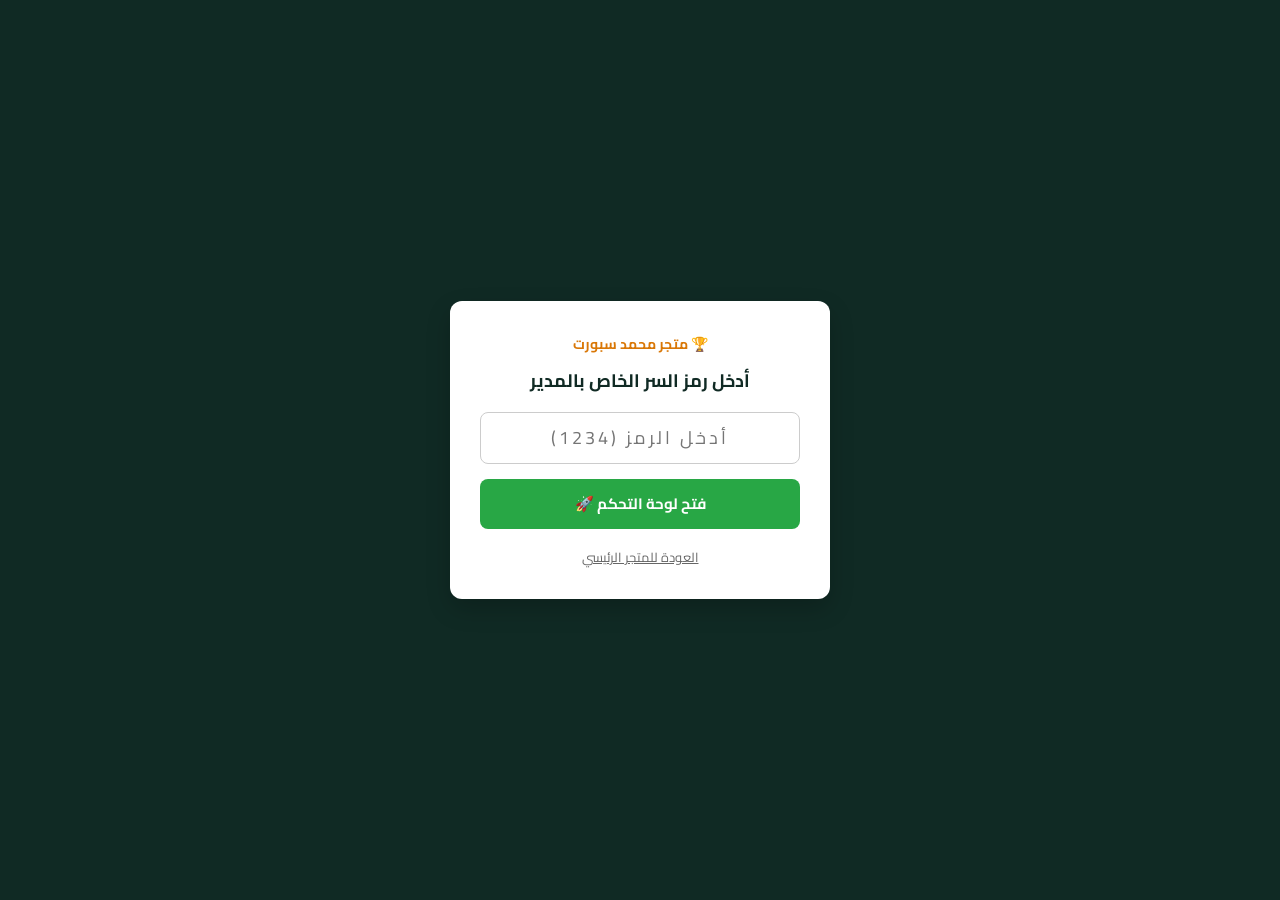
==== commit 5082a195: "Add files via upload" ====
--- a/admin.html
+++ b/admin.html
@@ -209,8 +209,13 @@
       color: #102a24;
     }
 
-    .hidden-tab {
-      display: none !important;
+    /* إخفاء وإظهار الأقسام بوضوح تام */
+    .admin-section {
+      display: none;
+    }
+
+    .admin-section.active-section {
+      display: block;
     }
 
     #status {
@@ -218,26 +223,66 @@
       font-weight: bold;
       text-align: center;
     }
+
+    /* 🔒 نافذة حماية الرمز السري (PIN Code) */
+    #pinModalScreen {
+      position: fixed;
+      top: 0; left: 0; width: 100%; height: 100%;
+      background: #102a24;
+      display: flex;
+      justify-content: center;
+      align-items: center;
+      z-index: 9999;
+    }
+
+    .pin-box {
+      background: white;
+      padding: 30px;
+      border-radius: 12px;
+      width: 100%;
+      max-width: 380px;
+      box-shadow: 0 10px 25px rgba(0,0,0,0.2);
+      text-align: center;
+    }
   </style>
 </head>
 
 <body>
 
-  <div class="admin-container">
+  <!-- 🔒 شاشة إدخال رمز السر (PIN Code) -->
+  <div id="pinModalScreen">
+    <div class="pin-box">
+      <span style="color: #d97706; font-weight: bold; font-size: 14px;">🏆 متجر محمد سبورت</span>
+      <h2 style="margin: 10px 0; color: #102a24; font-size: 18px;">أدخل رمز السر الخاص بالمدير</h2>
+      <form id="pinForm" style="margin-top: 15px;">
+        <div class="form-group">
+          <input type="password" id="pinInput" placeholder="أدخل الرمز (1234)" required style="text-align: center; font-size: 18px; letter-spacing: 3px;">
+        </div>
+        <p id="pinError" style="color: red; font-size: 13px; display: none; margin-bottom: 10px;">❌ الرمز السرّي غير صحيح!</p>
+        <button type="submit" class="btn-submit">فتح لوحة التحكم 🚀</button>
+      </form>
+      <div style="margin-top: 15px;">
+        <a href="index.html" style="color: #666; font-size: 13px; text-decoration: underline;">العودة للمتجر الرئيسي</a>
+      </div>
+    </div>
+  </div>
+
+  <!-- لوحة التحكم الفعلية (مخفية لحين إدخال الرمز الصحيح) -->
+  <div class="admin-container" id="adminContent" style="display: none;">
     <div class="header-bar">
       <h2>🏆 لوحة إدارة المتجر - محمد سبورت</h2>
-      <a href="index.html" class="logout-btn" style="text-decoration: none; text-align: center;">الرئيسية 🏠</a>
+      <button class="logout-btn" id="logoutBtn" type="button" onclick="location.reload()">قفل اللوحة 🔒</button>
     </div>
 
     <!-- أزرار التنقل بين الأقسام -->
     <div class="admin-tabs">
-      <button class="tab-btn active" id="btn-products" type="button">إدارة المنتجات</button>
-      <button class="tab-btn" id="btn-inventory" type="button">إدارة المخازن 📦</button>
-      <button class="tab-btn" id="btn-reports" type="button">تقارير المبيعات اليومية 📊</button>
+      <button class="tab-btn active" id="btn-products" type="button" onclick="switchSection('products', this)">إدارة المنتجات</button>
+      <button class="tab-btn" id="btn-inventory" type="button" onclick="switchSection('inventory', this)">إدارة المخازن 📦</button>
+      <button class="tab-btn" id="btn-reports" type="button" onclick="switchSection('reports', this)">تقارير المبيعات اليومية 📊</button>
     </div>
 
     <!-- 1️⃣ قسم إدارة المنتجات -->
-    <div id="section-products" class="admin-section">
+    <div id="section-products" class="admin-section active-section">
       <div class="grid-layout">
         <div class="card">
           <h3 id="formTitle">إضافة منتج جديد</h3>
@@ -290,7 +335,7 @@
     </div>
 
     <!-- 2️⃣ قسم إدارة المخازن -->
-    <div id="section-inventory" class="admin-section hidden-tab">
+    <div id="section-inventory" class="admin-section">
       <div class="card">
         <h3>متابعة المخزون والكميات المتاحة</h3>
         <div class="table-container">
@@ -315,7 +360,7 @@
     </div>
 
     <!-- 3️⃣ قسم تقارير المبيعات اليومية -->
-    <div id="section-reports" class="admin-section hidden-tab">
+    <div id="section-reports" class="admin-section">
       <div class="grid-layout" style="grid-template-columns: 1fr 1fr; margin-bottom: 20px;">
         <div class="card" style="border-right: 5px solid #28a745;">
           <p style="color: #666; margin:0;">مبيعات اليوم الإجمالية</p>
@@ -369,49 +414,36 @@
     const db = getFirestore(app);
     const IMGBB_KEY = "77f9f7472599c4979f127ea2ef4a1c02";
 
-    // تشغيل جلب البيانات فوراً وبدون شاشات معلقة
-    loadProducts();
-    loadInventory();
-    loadReports();
-
-    // 🔀 تفعيل التبويبات بسلاسة تامة
-    const btnProducts = document.getElementById('btn-products');
-    const btnInventory = document.getElementById('btn-inventory');
-    const btnReports = document.getElementById('btn-reports');
-
-    const secProducts = document.getElementById('section-products');
-    const secInventory = document.getElementById('section-inventory');
-    const secReports = document.getElementById('section-reports');
-
-    btnProducts.addEventListener('click', () => {
-      btnProducts.classList.add('active');
-      btnInventory.classList.remove('active');
-      btnReports.classList.remove('active');
-
-      secProducts.classList.remove('hidden-tab');
-      secInventory.classList.add('hidden-tab');
-      secReports.classList.add('hidden-tab');
+    // 🔑 الرمز السري لفتح اللوحة
+    const ADMIN_PIN = "1234";
+
+    // التحقق من الرمز السري وإظهار اللوحة وتشغيل البيانات
+    document.getElementById('pinForm').addEventListener('submit', (e) => {
+      e.preventDefault();
+      const enteredPin = document.getElementById('pinInput').value.trim();
+      const errorElem = document.getElementById('pinError');
+
+      if (enteredPin === ADMIN_PIN) {
+        document.getElementById('pinModalScreen').style.display = 'none';
+        document.getElementById('adminContent').style.display = 'block';
+        
+        // جلب البيانات لجميع الأقسام فور الدخول
+        loadProducts();
+        loadInventory();
+        loadReports();
+      } else {
+        errorElem.style.display = 'block';
+      }
     });
 
-    btnInventory.addEventListener('click', () => {
-      btnInventory.classList.add('active');
-      btnProducts.classList.remove('active');
-      btnReports.classList.remove('active');
-
-      secInventory.classList.remove('hidden-tab');
-      secProducts.classList.add('hidden-tab');
-      secReports.classList.add('hidden-tab');
-    });
-
-    btnReports.addEventListener('click', () => {
-      btnReports.classList.add('active');
-      btnProducts.classList.remove('active');
-      btnInventory.classList.remove('active');
-
-      secReports.classList.remove('hidden-tab');
-      secProducts.classList.add('hidden-tab');
-      secInventory.classList.add('hidden-tab');
-    });
+    // 🔀 دالة التنقل بين الأقسام (المنتجات، المخازن، التقارير)
+    window.switchSection = function(sectionId, btnElem) {
+      document.querySelectorAll('.admin-section').forEach(sec => sec.classList.remove('active-section'));
+      document.querySelectorAll('.tab-btn').forEach(btn => btn.classList.remove('active'));
+
+      document.getElementById('section-' + sectionId).classList.add('active-section');
+      if (btnElem) btnElem.classList.add('active');
+    }
 
     // 1️⃣ جلب المنتجات
     function loadProducts() {
